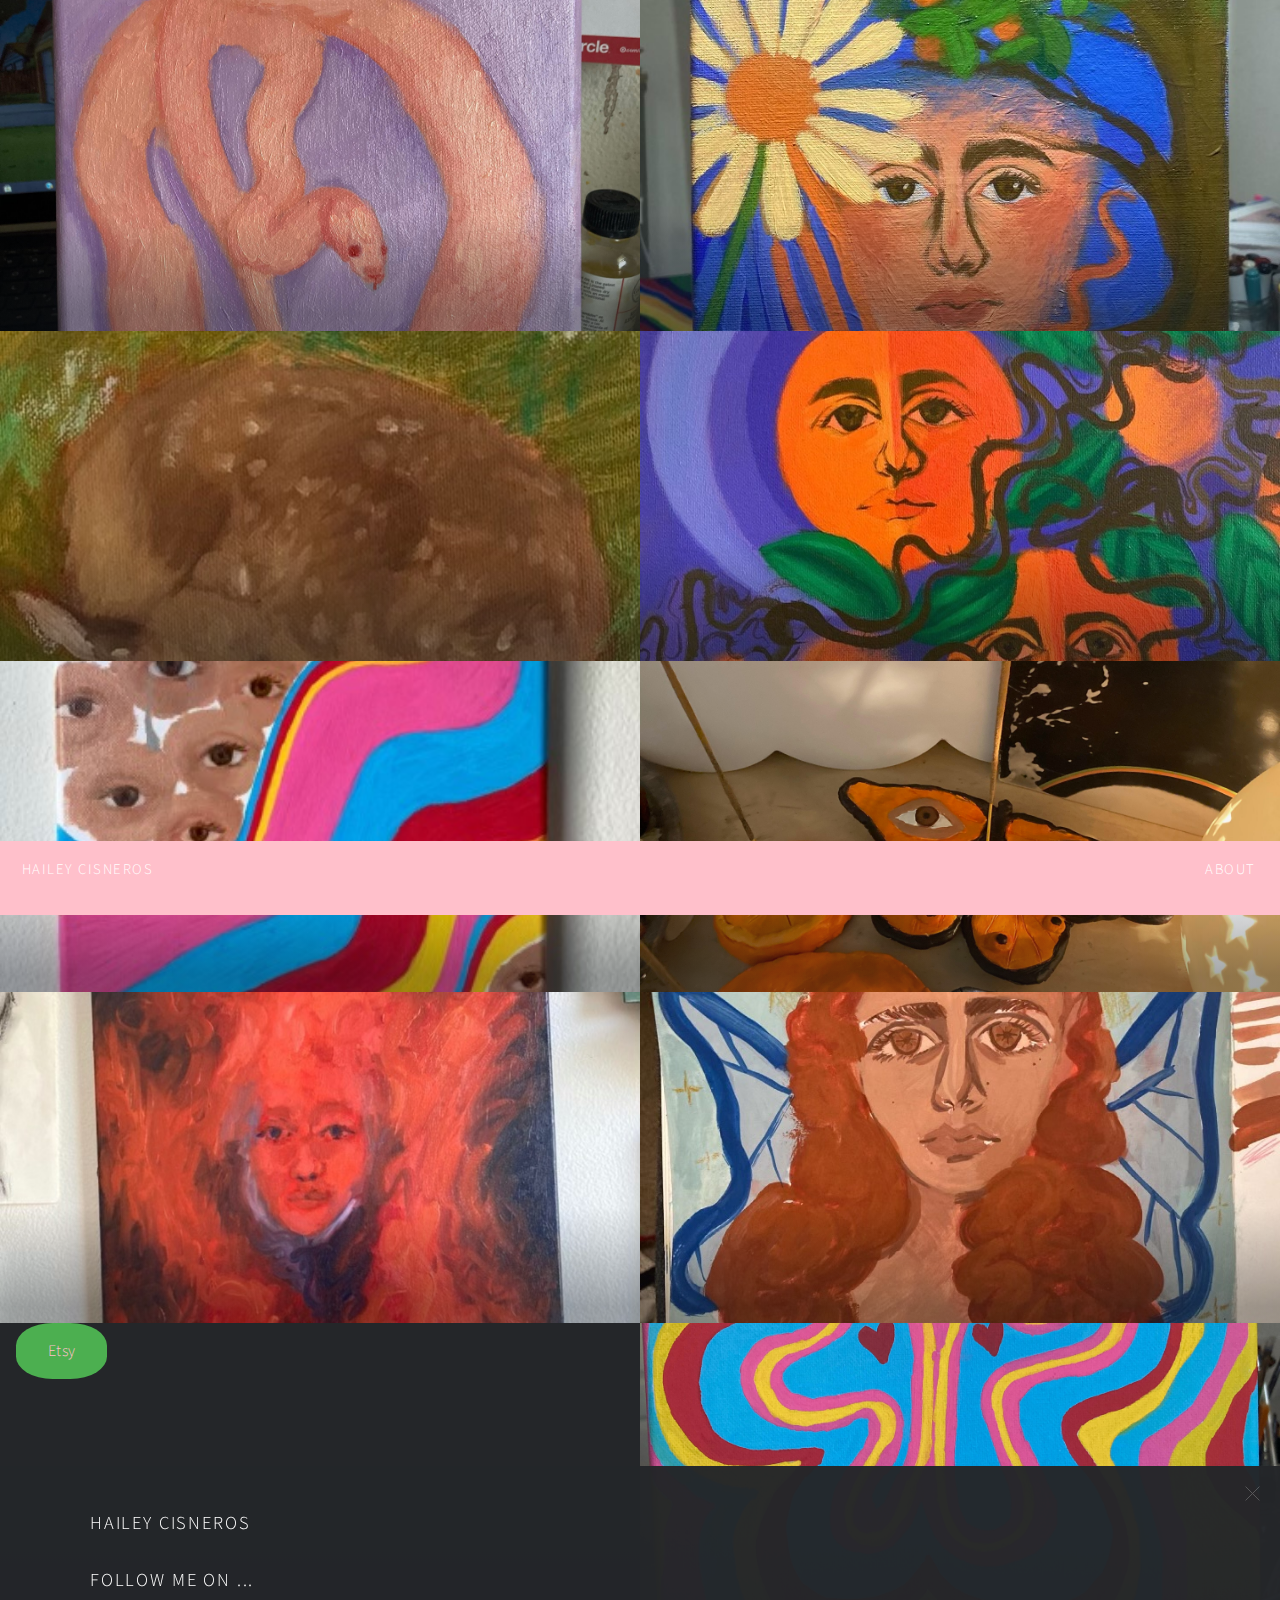
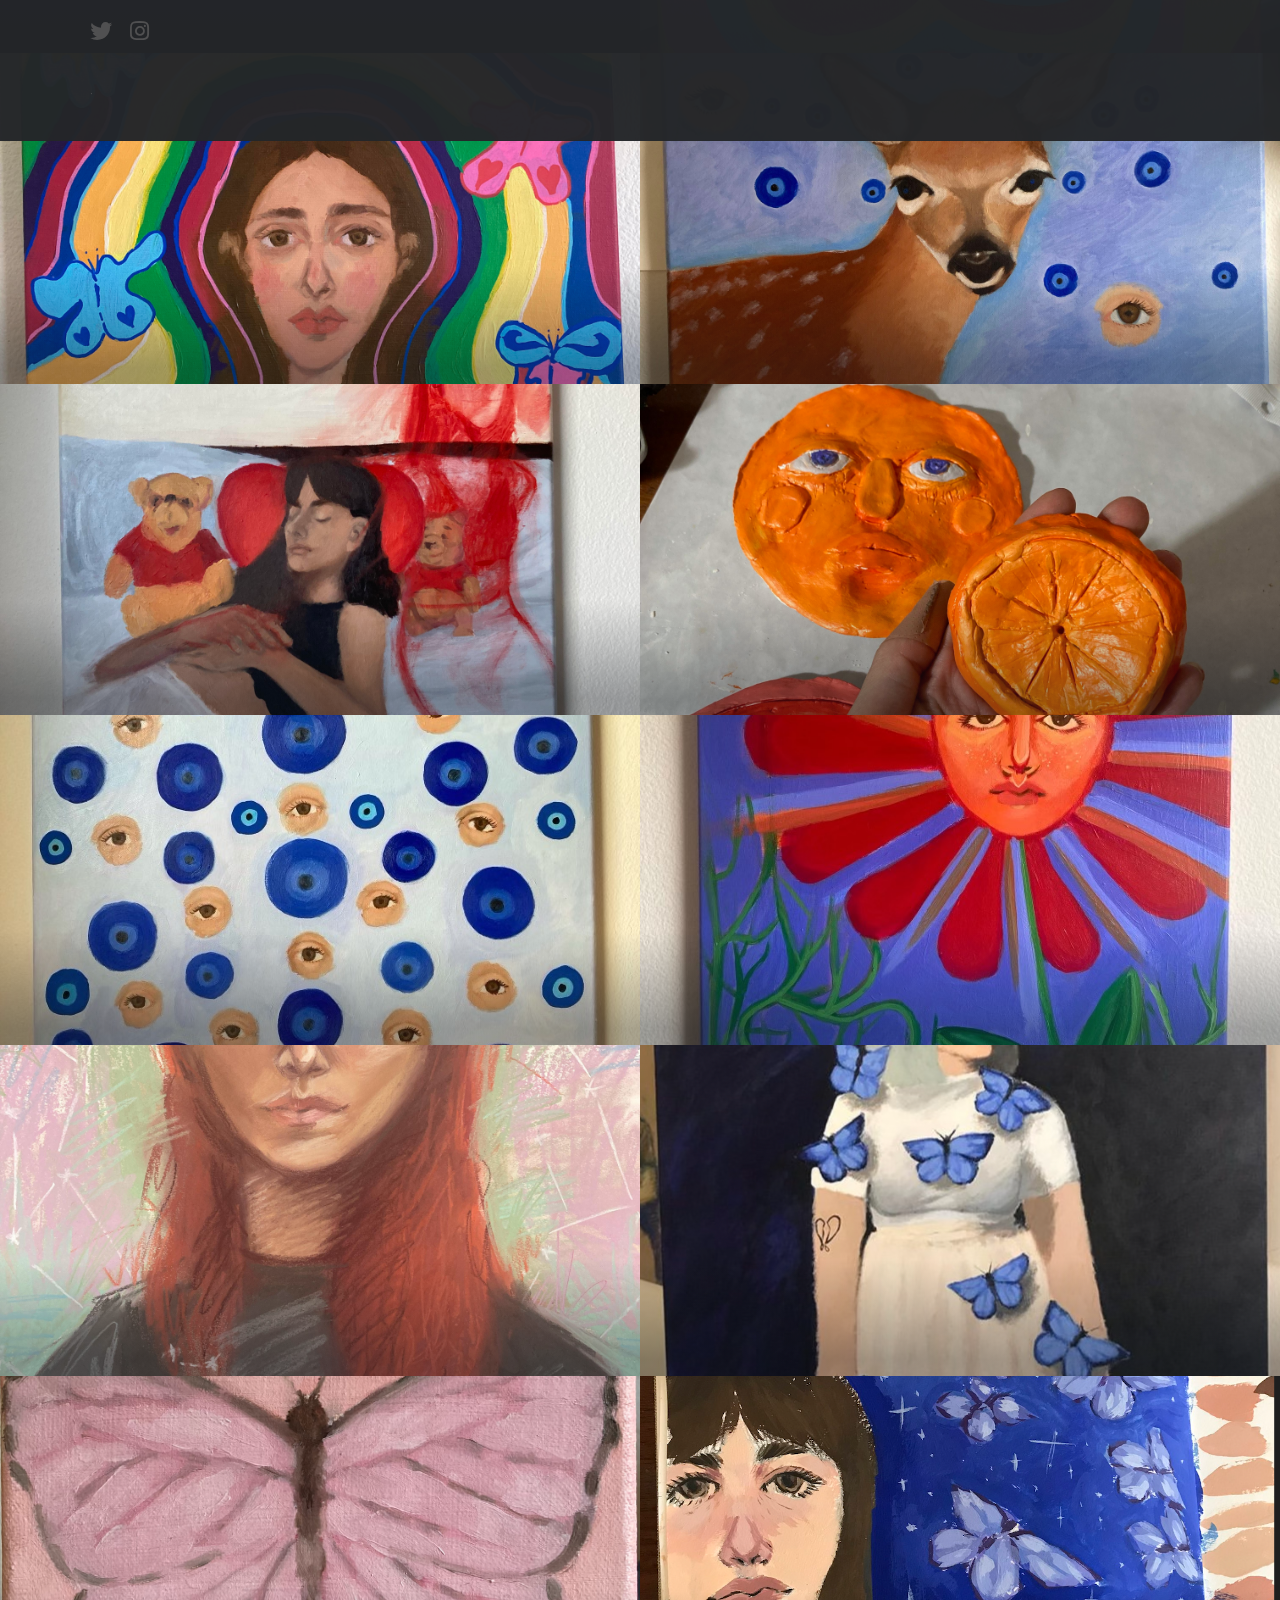
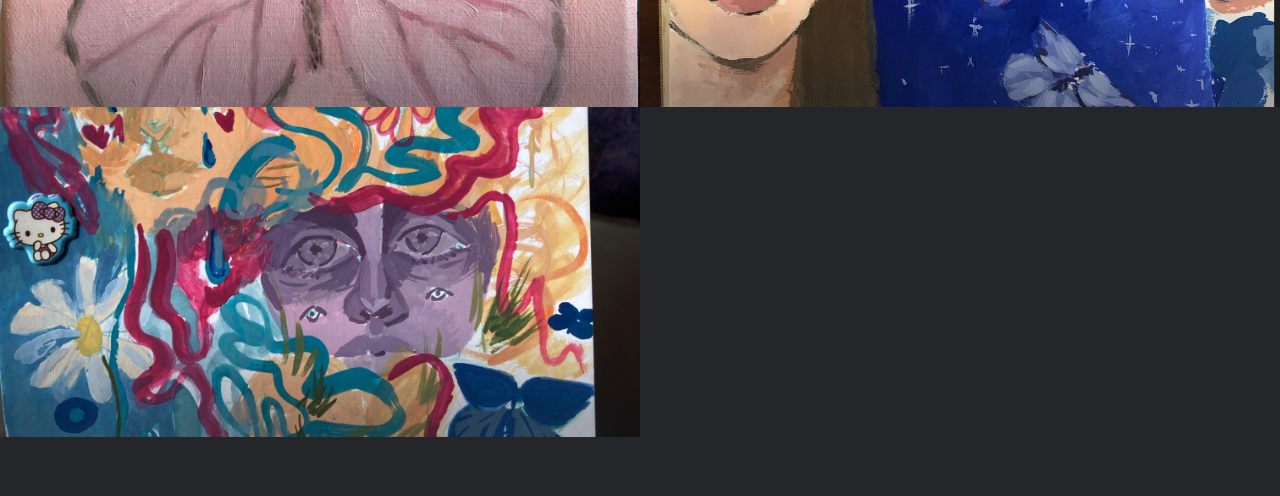
==== index.html @ cc35e2ee "first commit" ====
<!DOCTYPE HTML>

<html>
	<head>
		<title>Hailey Cisneros</title>
		<meta charset="utf-8" />
		<meta name="viewport" content="width=device-width, initial-scale=1, user-scalable=no" />
		<link rel="stylesheet" href="assets/css/main.css" />
		<noscript><link rel="stylesheet" href="assets/css/noscript.css" /></noscript>
	</head>
	<body class="is-preload">

		<!-- Wrapper -->
			<div id="wrapper">

				<!-- Header -->
				<div></div>
					<header id="header">
						<h1><a href="index.html"><strong>Hailey Cisneros</strong> </a></h1>
						<nav>
							<ul>
								<li><a href="#footer" >About</a></li>
							</ul>
						</nav>
					</header>

				<!-- Main -->
					<div id="main">
						<article class="thumb">
							<a href="images/fulls/01.jpg" class="image"><img src="images/thumbs/01.jpg" alt="" /></a>
							<a href="https://www.etsy.com/shop/haileyacisnerosart"  target="_blank" class="butter" >Etsy</a>
							<h2></h2>
							<p></p>
						</article>
						<article class="thumb">
							<a href="images/fulls/02.jpg" class="image"><img src="images/thumbs/02.jpg" alt="" /></a>
							<a href="https://www.etsy.com/shop/haileyacisnerosart"  target="_blank" class="butter" >Etsy</a>
							<h2></h2>
							<p></p>
						</article>
						<article class="thumb" id="logo">
							<a href="images/fulls/03.jpg" class="image"><img src="images/thumbs/03.jpg" alt="" /></a>
							<a href="https://www.etsy.com/shop/haileyacisnerosart"  target="_blank" class="butter" >Etsy</a>
							<h2></h2>
							<p></p>
						</article>
						<article class="thumb">
							<a href="images/fulls/04.jpg" class="image"><img src="images/thumbs/04.jpg" alt="" /></a>
							<a href="https://www.etsy.com/shop/haileyacisnerosart"  target="_blank" class="butter" >Etsy</a>
							<h2></h2>
							<p></p>
						</article>
						<article class="thumb">
							<a href="images/fulls/05.jpg" class="image"><img src="images/thumbs/05.jpg" alt="" /></a>
							<a href="https://www.etsy.com/shop/haileyacisnerosart"  target="_blank" class="butter" >Etsy</a>
							<h2></h2>
							<p></p>
						</article>
						<article class="thumb">
							<a href="images/fulls/06.jpg" class="image"><img src="images/thumbs/06.jpg" alt="" /></a>
							<a href="https://www.etsy.com/shop/haileyacisnerosart"  target="_blank" class="butter" >Etsy</a>
							<h2></h2>
							<p></p>
						</article>
						<article class="thumb">
							<a href="images/fulls/07.jpg" class="image"><img src="images/thumbs/07.jpg" alt="" /></a>
							<a href="https://www.etsy.com/shop/haileyacisnerosart"  target="_blank" class="butter" >Etsy</a>
							<h2></h2>
							<p></p>
						</article>
						<article class="thumb">
							<a href="images/fulls/08.jpg" class="image"><img src="images/thumbs/08.jpg" alt="" /></a>
							<a href="https://www.etsy.com/shop/haileyacisnerosart"  target="_blank" class="butter" >Etsy</a>
							
						</article>
						<article class="thumb">
							<a href="images/fulls/09.jpg" class="image"><img src="images/thumbs/09.jpg" alt="" /></a>
							<a href="https://www.etsy.com/shop/haileyacisnerosart"  target="_blank" class="butter" >Etsy</a>
							<h2></h2>
							<p></p>
						</article>
						<article class="thumb">
							<a href="images/fulls/10.jpg" class="image"><img src="images/thumbs/10.jpg" alt="" /></a>
							<a href="https://www.etsy.com/shop/haileyacisnerosart"  target="_blank" class="butter" >Etsy</a>
							<h2></h2><p>
									</p>
						</article>
						<article class="thumb">
							<a href="images/fulls/11.jpg" class="image"><img src="images/thumbs/11.jpg" alt="" /></a>
							<a href="https://www.etsy.com/shop/haileyacisnerosart"  target="_blank" class="butter" >Etsy</a>
							<h2></h2>
							<p></p>
						</article>
						<article class="thumb">
							<a href="images/fulls/12.jpg" class="image"><img src="images/thumbs/12.jpg" alt="" /></a>
							<a href="https://www.etsy.com/shop/haileyacisnerosart"  target="_blank" class="butter" >Etsy</a>
							<h2></h2>
							<p></p>
						</article>
						<article class="thumb">
							<a href="images/fulls/13.jpg" class="image"><img src="images/thumbs/13.jpg" alt="" /></a>
							<a href="https://www.etsy.com/shop/haileyacisnerosart"  target="_blank" class="butter" >Etsy</a>
							<h2></h2>
							<p></p>
						</article>
						<article class="thumb">
							<a href="images/fulls/14.jpg" class="image"><img src="images/thumbs/14.jpg" alt="" /></a>
							<a href="https://www.etsy.com/shop/haileyacisnerosart"  target="_blank" class="butter" >Etsy</a>
							<h2></h2>
							<p></p>
						</article>
						<article class="thumb">
							<a href="images/fulls/15.jpg" class="image"><img src="images/thumbs/15.jpg" alt="" /></a>
							<a href="https://www.etsy.com/shop/haileyacisnerosart"  target="_blank" class="butter" >Etsy</a>
							<h2></h2>
							<p></p>
						</article>
						<article class="thumb">
							<a href="images/fulls/16.jpg" class="image"><img src="images/thumbs/16.jpg" alt="" /></a>
							<a href="https://www.etsy.com/shop/haileyacisnerosart"  target="_blank" class="butter" >Etsy</a>
							<h2></h2>
							<p></p>
						</article>
						<article class="thumb">
							<a href="images/fulls/17.jpg" class="image"><img src="images/thumbs/17.jpg" alt="" /></a>
							<a href="https://www.etsy.com/shop/haileyacisnerosart"  target="_blank" class="butter" >Etsy</a>
							<h2></h2>
							<p></p>
						</article>
						<article class="thumb">
							<a href="images/fulls/18.jpg" class="image"><img src="images/thumbs/18.jpg" alt="" /></a>
							<a href="https://www.etsy.com/shop/haileyacisnerosart"  target="_blank" class="butter" >Etsy</a>
							<h2></h2>
							<p></p>
						</article>
						<article class="thumb">
							<a href="images/fulls/19.jpg" class="image"><img src="images/thumbs/19.jpg" alt="" /></a>
							<a href="https://www.etsy.com/shop/haileyacisnerosart"  target="_blank" class="butter" >Etsy</a>
							<h2></h2>
							<p></p>
						</article>
						<article class="thumb">
							<a href="images/fulls/20.jpg" class="image"><img src="images/thumbs/20.jpg" alt="" /></a>
							<a href="https://www.etsy.com/shop/haileyacisnerosart"  target="_blank" class="butter" >Etsy</a>
							<h2></h2>
							<p></p>
						</article>
						<article class="thumb">
							<a href="images/fulls/21.jpg" class="image"><img src="images/thumbs/21.jpg" alt="" /></a>
							<a href="https://www.etsy.com/shop/haileyacisnerosart"  target="_blank" class="butter" >Etsy</a>
							<h2></h2>
							<p></p>
						</article>
					</div>

				<!-- Footer -->
					<footer id="footer" class="panel">
						<div class="inner split">
							<div>
								<section>
									<h2>Hailey Cisneros</h2>
									<p>
													</p>
								</section>
								<section>
									<h2>Follow me on ...</h2>
									<ul class="icons">
										<li><a href="https://twitter.com/shop/hayileycisnerosartAzulbuttery" target="_blank" class="icon brands fa-twitter"><span class="label">Twitter</span></a></li>

										<li><a href="https://www.instagram.com/shop/hayileycisnerosarthaileyacisnerosart/" target="_blank" class="icon brands fa-instagram"><span class="label">Instagram</span></a></li>



									</ul>
								</section>
								<p class="copyright">
</a>.
								</p>
							</div>
							<div>
								<section>
									
									
								</section>
							</div>
						</div>
					</footer>

			</div>

		<!-- Scripts -->
			<script src="assets/js/jquery.min.js"></script>
			<script src="assets/js/jquery.poptrox.min.js"></script>
			<script src="assets/js/browser.min.js"></script>
			<script src="assets/js/breakpoints.min.js"></script>
			<script src="assets/js/util.js"></script>
			<script src="assets/js/main.js"></script>
			<script src="https://cdnjs.cloudflare.com/shop/hayileycisnerosartajax/libs/gsap/3.8.0/gsap.min.js"></script>

	</body>
</html>
---- assets/css/main.css ----
@import url(fontawesome-all.min.css);
@import url("https://fonts.googleapis.com/css?family=Source+Sans+Pro:300,300italic,400,400italic");

/*
	Multiverse by HTML5 UP
	html5up.net | @ajlkn
	Free for personal and commercial use under the CCA 3.0 license (html5up.net/license)
*/

@-moz-keyframes spinner {
  0% {
    -moz-transform: rotate(0deg);
    -webkit-transform: rotate(0deg);
    -ms-transform: rotate(0deg);
    transform: rotate(0deg);
  }

  100% {
    -moz-transform: rotate(359deg);
    -webkit-transform: rotate(359deg);
    -ms-transform: rotate(359deg);
    transform: rotate(359deg);
  }
}

@-webkit-keyframes spinner {
  0% {
    -moz-transform: rotate(0deg);
    -webkit-transform: rotate(0deg);
    -ms-transform: rotate(0deg);
    transform: rotate(0deg);
  }

  100% {
    -moz-transform: rotate(359deg);
    -webkit-transform: rotate(359deg);
    -ms-transform: rotate(359deg);
    transform: rotate(359deg);
  }
}

@-ms-keyframes spinner {
  0% {
    -moz-transform: rotate(0deg);
    -webkit-transform: rotate(0deg);
    -ms-transform: rotate(0deg);
    transform: rotate(0deg);
  }

  100% {
    -moz-transform: rotate(359deg);
    -webkit-transform: rotate(359deg);
    -ms-transform: rotate(359deg);
    transform: rotate(359deg);
  }
}

@keyframes spinner {
  0% {
    -moz-transform: rotate(0deg);
    -webkit-transform: rotate(0deg);
    -ms-transform: rotate(0deg);
    transform: rotate(0deg);
  }

  100% {
    -moz-transform: rotate(359deg);
    -webkit-transform: rotate(359deg);
    -ms-transform: rotate(359deg);
    transform: rotate(359deg);
  }
}

html,
body,
div,
span,
applet,
object,
iframe,
h1,
h2,
h3,
h4,
h5,
h6,
p,
blockquote,
pre,
a,
abbr,
acronym,
address,
big,
cite,
code,
del,
dfn,
em,
img,
ins,
kbd,
q,
s,
samp,
small,
strike,
strong,
sub,
sup,
tt,
var,
b,
u,
i,
center,
dl,
dt,
dd,
ol,
ul,
li,
fieldset,
form,
label,
legend,
table,
caption,
tbody,
tfoot,
thead,
tr,
th,
td,
article,
aside,
canvas,
details,
embed,
figure,
figcaption,
footer,
header,
hgroup,
menu,
nav,
output,
ruby,
section,
summary,
time,
mark,
audio,
video {
  margin: 0;
  padding: 0;
  border: 0;
  font-size: 100%;
  font: inherit;
  vertical-align: baseline;
}

article,
aside,
details,
figcaption,
figure,
footer,
header,
hgroup,
menu,
nav,
section {
  display: block;
}

body {
  line-height: 1;
}

ol,
ul {
  list-style: none;
}

blockquote,
q {
  quotes: none;
}

blockquote:before,
blockquote:after,
q:before,
q:after {
  content: "";
  content: none;
}

table {
  border-collapse: collapse;
  border-spacing: 0;
}

body {
  -webkit-text-size-adjust: none;
}

mark {
  background-color: transparent;
  color: inherit;
}

input::-moz-focus-inner {
  border: 0;
  padding: 0;
}

input,
select,
textarea {
  -moz-appearance: none;
  -webkit-appearance: none;
  -ms-appearance: none;
  appearance: none;
}

/* Basic */

@-ms-viewport {
  width: device-width;
}

body {
  -ms-overflow-style: scrollbar;
}

@media screen and (max-width: 480px) {
  html,
  body {
    min-width: 320px;
  }
}

html {
  box-sizing: border-box;
}

*,
*:before,
*:after {
  box-sizing: inherit;
}

body {
  background: #242629;
}

body.is-preload *,
body.is-preload *:before,
body.is-preload *:after {
  -moz-animation: none !important;
  -webkit-animation: none !important;
  -ms-animation: none !important;
  animation: none !important;
  -moz-transition: none !important;
  -webkit-transition: none !important;
  -ms-transition: none !important;
  transition: none !important;
}

body.is-resizing *,
body.is-resizing *:before,
body.is-resizing *:after {
  -moz-animation: none !important;
  -webkit-animation: none !important;
  -ms-animation: none !important;
  animation: none !important;
  -moz-transition: none !important;
  -webkit-transition: none !important;
  -ms-transition: none !important;
  transition: none !important;
}

/* Type */

body,
input,
select,
textarea {
  color: #a0a0a1;
  font-family: "Source Sans Pro", Helvetica, sans-serif;
  font-size: 15pt;
  font-weight: 300;
  letter-spacing: 0.025em;
  line-height: 1.65;
}

@media screen and (max-width: 1680px) {
  body,
  input,
  select,
  textarea {
    font-size: 11pt;
  }
}

a {
  -moz-transition: color 0.2s ease-in-out, border-bottom-color 0.2s ease-in-out;
  -webkit-transition: color 0.2s ease-in-out,
    border-bottom-color 0.2s ease-in-out;
  -ms-transition: color 0.2s ease-in-out, border-bottom-color 0.2s ease-in-out;
  transition: color 0.2s ease-in-out, border-bottom-color 0.2s ease-in-out;
  border-bottom: dotted 1px;
  color: #34a58e;
  text-decoration: none;
}

a:hover {
  border-bottom-color: transparent;
  color: #34a58e !important;
}

strong,
b {
  color: #ffffff;
  font-weight: 300;
}

em,
i {
  font-style: italic;
}

p {
  margin: 0 0 2em 0;
}

h1,
h2,
h3,
h4,
h5,
h6 {
  color: #ffffff;
  font-weight: 300;
  letter-spacing: 0.1em;
  line-height: 1.5;
  margin: 0 0 1em 0;
  text-transform: uppercase;
}

h1 a,
h2 a,
h3 a,
h4 a,
h5 a,
h6 a {
  color: inherit;
  text-decoration: none;
}

h1 {
  font-size: 2em;
}

h2 {
  font-size: 1.25em;
}

h3 {
  font-size: 1.1em;
}

h4 {
  font-size: 1em;
}

h5 {
  font-size: 0.9em;
}

h6 {
  font-size: 0.7em;
}

@media screen and (max-width: 736px) {
  h2 {
    font-size: 1em;
  }

  h3 {
    font-size: 0.9em;
  }

  h4 {
    font-size: 0.8em;
  }

  h5 {
    font-size: 0.7em;
  }

  h6 {
    font-size: 0.7em;
  }
}

sub {
  font-size: 0.8em;
  position: relative;
  top: 0.5em;
}

sup {
  font-size: 0.8em;
  position: relative;
  top: -0.5em;
}

blockquote {
  border-left: 4px #36383c;
  font-style: italic;
  margin: 0 0 2em 0;
  padding: 0.5em 0 0.5em 2em;
}

code {
  background: #34363b;
  border: solid 1px #36383c;
  font-family: "Courier New", monospace;
  font-size: 0.9em;
  margin: 0 0.25em;
  padding: 0.25em 0.65em;
}

pre {
  -webkit-overflow-scrolling: touch;
  font-family: "Courier New", monospace;
  font-size: 0.9em;
  margin: 0 0 2em 0;
}

pre code {
  display: block;
  line-height: 1.75;
  padding: 1em 1.5em;
  overflow-x: auto;
}

hr {
  border: 0;
  border-bottom: solid 1px #36383c;
  margin: 2em 0;
}

hr.major {
  margin: 3em 0;
}

.align-left {
  text-align: left;
}

.align-center {
  text-align: center;
}

.align-right {
  text-align: right;
}

/* Button */

input[type="submit"],
input[type="reset"],
input[type="button"],
button,
.button {
  -moz-appearance: none;
  -webkit-appearance: none;
  -ms-appearance: none;
  appearance: none;
  -moz-transition: background-color 0.2s ease-in-out,
    box-shadow 0.2s ease-in-out, color 0.2s ease-in-out;
  -webkit-transition: background-color 0.2s ease-in-out,
    box-shadow 0.2s ease-in-out, color 0.2s ease-in-out;
  -ms-transition: background-color 0.2s ease-in-out, box-shadow 0.2s ease-in-out,
    color 0.2s ease-in-out;
  transition: background-color 0.2s ease-in-out, box-shadow 0.2s ease-in-out,
    color 0.2s ease-in-out;
  background-color: transparent;
  border: 0;
  border-radius: 0;
  box-shadow: inset 0 0 0 2px #36383c;
  color: #ffffff !important;
  cursor: pointer;
  display: inline-block;
  font-size: 0.9em;
  font-weight: 300;
  height: 3.05556em;
  letter-spacing: 0.1em;
  line-height: 3.05556em;
  padding: 0 2.5em;
  text-align: center;
  text-decoration: none;
  text-transform: uppercase;
  white-space: nowrap;
}

input[type="submit"]:hover,
input[type="reset"]:hover,
input[type="button"]:hover,
button:hover,
.button:hover {
  box-shadow: inset 0 0 0 2px #34a58e;
  color: #34a58e !important;
}

input[type="submit"]:hover:active,
input[type="reset"]:hover:active,
input[type="button"]:hover:active,
button:hover:active,
.button:hover:active {
  background-color: rgba(52, 165, 142, 0.15);
  color: #34a58e !important;
}

input[type="submit"].icon,
input[type="reset"].icon,
input[type="button"].icon,
button.icon,
.button.icon {
  padding-left: 1.35em;
}

input[type="submit"].icon:before,
input[type="reset"].icon:before,
input[type="button"].icon:before,
button.icon:before,
.button.icon:before {
  margin-right: 0.5em;
}

input[type="submit"].fit,
input[type="reset"].fit,
input[type="button"].fit,
button.fit,
.button.fit {
  width: 100%;
}

input[type="submit"].small,
input[type="reset"].small,
input[type="button"].small,
button.small,
.button.small {
  font-size: 0.8em;
}

input[type="submit"].large,
input[type="reset"].large,
input[type="button"].large,
button.large,
.button.large {
  font-size: 1.35em;
}

input[type="submit"].primary,
input[type="reset"].primary,
input[type="button"].primary,
button.primary,
.button.primary {
  background-color: #34a58e;
  box-shadow: none;
}

input[type="submit"].primary:hover,
input[type="reset"].primary:hover,
input[type="button"].primary:hover,
button.primary:hover,
.button.primary:hover {
  background-color: #47c5ab;
  color: #ffffff !important;
}

input[type="submit"].primary:hover:active,
input[type="reset"].primary:hover:active,
input[type="button"].primary:hover:active,
button.primary:hover:active,
.button.primary:hover:active {
  background-color: #287e6d;
}

input[type="submit"].disabled,
input[type="submit"]:disabled,
input[type="reset"].disabled,
input[type="reset"]:disabled,
input[type="button"].disabled,
input[type="button"]:disabled,
button.disabled,
button:disabled,
.button.disabled,
.button:disabled {
  pointer-events: none;
  opacity: 0.35;
}

/* Form */

form {
  margin: 0 0 2em 0;
}

form > :last-child {
  margin-bottom: 0;
}

form > .fields {
  display: -moz-flex;
  display: -webkit-flex;
  display: -ms-flex;
  display: flex;
  -moz-flex-wrap: wrap;
  -webkit-flex-wrap: wrap;
  -ms-flex-wrap: wrap;
  flex-wrap: wrap;
  width: calc(100% + 3em);
  margin: -1.5em 0 2em -1.5em;
}

form > .fields > .field {
  -moz-flex-grow: 0;
  -webkit-flex-grow: 0;
  -ms-flex-grow: 0;
  flex-grow: 0;
  -moz-flex-shrink: 0;
  -webkit-flex-shrink: 0;
  -ms-flex-shrink: 0;
  flex-shrink: 0;
  padding: 1.5em 0 0 1.5em;
  width: calc(100% - 1.5em);
}

form > .fields > .field.half {
  width: calc(50% - 0.75em);
}

form > .fields > .field.third {
  width: calc(100% / 3 - 0.5em);
}

form > .fields > .field.quarter {
  width: calc(25% - 0.375em);
}

@media screen and (max-width: 736px) {
  form > .fields {
    width: calc(100% + 3em);
    margin: -1.5em 0 2em -1.5em;
  }

  form > .fields > .field {
    padding: 1.5em 0 0 1.5em;
    width: calc(100% - 1.5em);
  }

  form > .fields > .field.half {
    width: calc(100% - 1.5em);
  }

  form > .fields > .field.third {
    width: calc(100% - 1.5em);
  }

  form > .fields > .field.quarter {
    width: calc(100% - 1.5em);
  }
}

label {
  color: #ffffff;
  display: block;
  font-size: 0.9em;
  font-weight: 300;
  margin: 0 0 1em 0;
}

input[type="text"],
input[type="password"],
input[type="email"],
input[type="tel"],
input[type="search"],
input[type="url"],
select,
textarea {
  -moz-appearance: none;
  -webkit-appearance: none;
  -ms-appearance: none;
  appearance: none;
  background: #34363b;
  border: 0;
  border-radius: 0;
  color: #a0a0a1;
  display: block;
  outline: 0;
  padding: 0 1em;
  text-decoration: none;
  width: 100%;
}

input[type="text"]:invalid,
input[type="password"]:invalid,
input[type="email"]:invalid,
input[type="tel"]:invalid,
input[type="search"]:invalid,
input[type="url"]:invalid,
select:invalid,
textarea:invalid {
  box-shadow: none;
}

input[type="text"]:focus,
input[type="password"]:focus,
input[type="email"]:focus,
input[type="tel"]:focus,
input[type="search"]:focus,
input[type="url"]:focus,
select:focus,
textarea:focus {
  box-shadow: inset 0 0 0 2px #34a58e;
}

select {
  background-image: url("data:image/svg+xml;charset=utf8,%3Csvg xmlns='http://www.w3.org/2000/svg' width='40' height='40' preserveAspectRatio='none' viewBox='0 0 40 40'%3E%3Cpath d='M9.4,12.3l10.4,10.4l10.4-10.4c0.2-0.2,0.5-0.4,0.9-0.4c0.3,0,0.6,0.1,0.9,0.4l3.3,3.3c0.2,0.2,0.4,0.5,0.4,0.9 c0,0.4-0.1,0.6-0.4,0.9L20.7,31.9c-0.2,0.2-0.5,0.4-0.9,0.4c-0.3,0-0.6-0.1-0.9-0.4L4.3,17.3c-0.2-0.2-0.4-0.5-0.4-0.9 c0-0.4,0.1-0.6,0.4-0.9l3.3-3.3c0.2-0.2,0.5-0.4,0.9-0.4S9.1,12.1,9.4,12.3z' fill='%2336383c' /%3E%3C/svg%3E");
  background-size: 1.25rem;
  background-repeat: no-repeat;
  background-position: calc(100% - 1rem) center;
  height: 2.75em;
  padding-right: 2.75em;
  text-overflow: ellipsis;
}

select option {
  color: #ffffff;
  background: #242629;
}

select:focus::-ms-value {
  background-color: transparent;
}

select::-ms-expand {
  display: none;
}

input[type="text"],
input[type="password"],
input[type="email"],
input[type="tel"],
input[type="search"],
input[type="url"],
select {
  height: 2.75em;
}

textarea {
  padding: 0.75em 1em;
}

input[type="checkbox"],
input[type="radio"] {
  -moz-appearance: none;
  -webkit-appearance: none;
  -ms-appearance: none;
  appearance: none;
  display: block;
  float: left;
  margin-right: -2em;
  opacity: 0;
  width: 1em;
  z-index: -1;
}

input[type="checkbox"] + label,
input[type="radio"] + label {
  text-decoration: none;
  color: #a0a0a1;
  cursor: pointer;
  display: inline-block;
  font-size: 1em;
  font-weight: 300;
  padding-left: 2.4em;
  padding-right: 0.75em;
  position: relative;
}

input[type="checkbox"] + label:before,
input[type="radio"] + label:before {
  -moz-osx-font-smoothing: grayscale;
  -webkit-font-smoothing: antialiased;
  display: inline-block;
  font-style: normal;
  font-variant: normal;
  text-rendering: auto;
  line-height: 1;
  text-transform: none !important;
  font-family: "Font Awesome 5 Free";
  font-weight: 900;
}

input[type="checkbox"] + label:before,
input[type="radio"] + label:before {
  background: #34363b;
  content: "";
  display: inline-block;
  font-size: 0.8em;
  height: 2.0625em;
  left: 0;
  line-height: 2.0625em;
  position: absolute;
  text-align: center;
  top: 0;
  width: 2.0625em;
}

input[type="checkbox"]:checked + label:before,
input[type="radio"]:checked + label:before {
  background: #34a58e;
  border-color: #34a58e;
  color: #ffffff;
  content: "\f00c";
}

input[type="checkbox"]:focus + label:before,
input[type="radio"]:focus + label:before {
  box-shadow: 0 0 0 2px #34a58e;
}

input[type="radio"] + label:before {
  border-radius: 100%;
}

::-webkit-input-placeholder {
  color: #707071 !important;
  opacity: 1;
}

:-moz-placeholder {
  color: #707071 !important;
  opacity: 1;
}

::-moz-placeholder {
  color: #707071 !important;
  opacity: 1;
}

:-ms-input-placeholder {
  color: #707071 !important;
  opacity: 1;
}

/* Icon */

.icon {
  text-decoration: none;
  border-bottom: none;
  position: relative;
}

.icon:before {
  -moz-osx-font-smoothing: grayscale;
  -webkit-font-smoothing: antialiased;
  display: inline-block;
  font-style: normal;
  font-variant: normal;
  text-rendering: auto;
  line-height: 1;
  text-transform: none !important;
  font-family: "Font Awesome 5 Free";
  font-weight: 400;
}

.icon > .label {
  display: none;
}

.icon:before {
  line-height: inherit;
}

.icon.solid:before {
  font-weight: 900;
}

.icon.brands:before {
  font-family: "Font Awesome 5 Brands";
}

/* List */

ol {
  list-style: decimal;
  margin: 0 0 2em 0;
  padding-left: 1.25em;
}

ol li {
  padding-left: 0.25em;
}

ul {
  list-style: disc;
  margin: 0 0 2em 0;
  padding-left: 1em;
}

ul li {
  padding-left: 0.5em;
}

ul.alt {
  list-style: none;
  padding-left: 0;
}

ul.alt li {
  border-top: solid 1px #36383c;
  padding: 0.5em 0;
}

ul.alt li:first-child {
  border-top: 0;
  padding-top: 0;
}

dl {
  margin: 0 0 2em 0;
}

dl dt {
  display: block;
  font-weight: 300;
  margin: 0 0 1em 0;
}

dl dd {
  margin-left: 2em;
}

/* Actions */

ul.actions {
  display: -moz-flex;
  display: -webkit-flex;
  display: -ms-flex;
  display: flex;
  cursor: default;
  list-style: none;
  margin-left: -1em;
  padding-left: 0;
}

ul.actions li {
  padding: 0 0 0 1em;
  vertical-align: middle;
}

ul.actions.special {
  -moz-justify-content: center;
  -webkit-justify-content: center;
  -ms-justify-content: center;
  justify-content: center;
  width: 100%;
  margin-left: 0;
}

ul.actions.special li:first-child {
  padding-left: 0;
}
a.butter {

    background-color: #4CAF50; /* Green */
  border: none;
  color: pink;
  padding: 15px 32px;
  text-align: center;
  text-decoration: none;
  display: inline-block;
  font-size: 16px;
  border-radius: 40%;
  margin-left: 1rem;
  margin-bottom: -2em;
   
   
}

ul.actions.stacked {
  -moz-flex-direction: column;
  -webkit-flex-direction: column;
  -ms-flex-direction: column;
  flex-direction: column;
  margin-left: 0;
}

ul.actions.stacked li {
  padding: 1.3em 0 0 0;
}

ul.actions.stacked li:first-child {
  padding-top: 0;
}

ul.actions.fit {
  width: calc(100% + 1em);
}

ul.actions.fit li {
  -moz-flex-grow: 1;
  -webkit-flex-grow: 1;
  -ms-flex-grow: 1;
  flex-grow: 1;
  -moz-flex-shrink: 1;
  -webkit-flex-shrink: 1;
  -ms-flex-shrink: 1;
  flex-shrink: 1;
  width: 100%;
}

ul.actions.fit li > * {
  width: 100%;
}

ul.actions.fit.stacked {
  width: 100%;
}

@media screen and (max-width: 480px) {
  ul.actions:not(.fixed) {
    -moz-flex-direction: column;
    -webkit-flex-direction: column;
    -ms-flex-direction: column;
    flex-direction: column;
    margin-left: 0;
    width: 100% !important;
  }

  ul.actions:not(.fixed) li {
    -moz-flex-grow: 1;
    -webkit-flex-grow: 1;
    -ms-flex-grow: 1;
    flex-grow: 1;
    -moz-flex-shrink: 1;
    -webkit-flex-shrink: 1;
    -ms-flex-shrink: 1;
    flex-shrink: 1;
    padding: 1em 0 0 0;
    text-align: center;
    width: 100%;
  }

  ul.actions:not(.fixed) li > * {
    width: 100%;
  }

  ul.actions:not(.fixed) li:first-child {
    padding-top: 0;
  }

  ul.actions:not(.fixed) li input[type="submit"],
  ul.actions:not(.fixed) li input[type="reset"],
  ul.actions:not(.fixed) li input[type="button"],
  ul.actions:not(.fixed) li button,
  ul.actions:not(.fixed) li .button {
    width: 100%;
  }

  ul.actions:not(.fixed) li input[type="submit"].icon:before,
  ul.actions:not(.fixed) li input[type="reset"].icon:before,
  ul.actions:not(.fixed) li input[type="button"].icon:before,
  ul.actions:not(.fixed) li button.icon:before,
  ul.actions:not(.fixed) li .button.icon:before {
    margin-left: -0.5rem;
  }
}

/* Icons */

ul.icons {
  cursor: default;
  list-style: none;
  padding-left: 0;
}

ul.icons li {
  display: inline-block;
  padding: 0 1em 0 0;
}

ul.icons li:last-child {
  padding-right: 0;
}

ul.icons li .icon {
  color: #505051;
}

ul.icons li .icon:before {
  font-size: 1.5em;
}

/* Table */

.table-wrapper {
  -webkit-overflow-scrolling: touch;
  overflow-x: auto;
}

table {
  margin: 0 0 2em 0;
  width: 100%;
}

table tbody tr {
  border: solid 1px #36383c;
  border-left: 0;
  border-right: 0;
}

table tbody tr:nth-child(2n + 1) {
  background-color: #34363b;
}

table td {
  padding: 0.75em 0.75em;
}

table th {
  color: #ffffff;
  font-size: 0.9em;
  font-weight: 300;
  padding: 0 0.75em 0.75em 0.75em;
  text-align: left;
}

table thead {
  border-bottom: solid 2px #36383c;
}

table tfoot {
  border-top: solid 2px #36383c;
}

table.alt {
  border-collapse: separate;
}

table.alt tbody tr td {
  border: solid 1px #36383c;
  border-left-width: 0;
  border-top-width: 0;
}

table.alt tbody tr td:first-child {
  border-left-width: 1px;
}

table.alt tbody tr:first-child td {
  border-top-width: 1px;
}

table.alt thead {
  border-bottom: 0;
}

table.alt tfoot {
  border-top: 0;
}

/* Panel */

.panel {
  padding: 4em 4em 2em 4em;
  -moz-transform: translateY(100vh);
  -webkit-transform: translateY(100vh);
  -ms-transform: translateY(100vh);
  transform: translateY(100vh);
  -moz-transition: -moz-transform 0.5s ease;
  -webkit-transition: -webkit-transform 0.5s ease;
  -ms-transition: -ms-transform 0.5s ease;
  transition: transform 0.5s ease;
  -webkit-overflow-scrolling: touch;
  background: rgba(36, 38, 41, 0.975);
  bottom: 4em;
  left: 0;
  max-height: calc(80vh - 4em);
  overflow-y: auto;
  position: fixed;
  width: 100%;
  z-index: 10001;
}

.panel.active {
  -moz-transform: translateY(1px);
  -webkit-transform: translateY(1px);
  -ms-transform: translateY(1px);
  transform: translateY(1px);
}

.panel > .inner {
  margin: 0 auto;
  max-width: 100%;
  width: 75em;
}

.panel > .inner.split {
  display: -moz-flex;
  display: -webkit-flex;
  display: -ms-flex;
  display: flex;
}

.panel > .inner.split > div {
  margin-left: 4em;
  width: 50%;
}

.panel > .inner.split > :first-child {
  margin-left: 0;
}

.panel > .closer {
  -moz-transition: opacity 0.2s ease-in-out;
  -webkit-transition: opacity 0.2s ease-in-out;
  -ms-transition: opacity 0.2s ease-in-out;
  transition: opacity 0.2s ease-in-out;
  background-image: url("images/close.svg");
  background-position: center;
  background-repeat: no-repeat;
  background-size: 3em;
  cursor: pointer;
  height: 5em;
  opacity: 0.25;
  position: absolute;
  right: 0;
  top: 0;
  width: 5em;
  z-index: 2;
}

.panel > .closer:hover {
  opacity: 1;
}

@media screen and (max-width: 1280px) {
  .panel {
    padding: 3em 3em 1em 3em;
  }

  .panel > .inner.split > div {
    margin-left: 3em;
  }

  .panel > .closer {
    background-size: 2.5em;
    background-position: 75% 25%;
  }
}

@media screen and (max-width: 980px) {
  .panel > .inner.split {
    -moz-flex-direction: column;
    -webkit-flex-direction: column;
    -ms-flex-direction: column;
    flex-direction: column;
  }

  .panel > .inner.split > div {
    margin-left: 0;
    width: 100%;
  }
}

@media screen and (max-width: 736px) {
  .panel {
    -moz-transform: translateY(-100vh);
    -webkit-transform: translateY(-100vh);
    -ms-transform: translateY(-100vh);
    transform: translateY(-100vh);
    padding: 4em 2em 2em 2em;
    bottom: auto;
    top: calc(4em - 1px);
  }

  .panel.active {
    -moz-transform: translateY(0);
    -webkit-transform: translateY(0);
    -ms-transform: translateY(0);
    transform: translateY(0);
  }
}

/* Poptrox Popup */

.poptrox-overlay {
  -webkit-tap-highlight-color: rgba(255, 255, 255, 0);
}

.poptrox-popup {
  background: rgba(31, 34, 36, 0.925);
  box-shadow: 0 1em 3em 0.5em rgba(0, 0, 0, 0.25);
  cursor: default;
}

.poptrox-popup:before {
  -moz-transition: opacity 0.2s ease-in-out;
  -webkit-transition: opacity 0.2s ease-in-out;
  -ms-transition: opacity 0.2s ease-in-out;
  transition: opacity 0.2s ease-in-out;
  background-image: -moz-linear-gradient(
      to left,
      rgba(31, 34, 36, 0.35),
      rgba(31, 34, 36, 0) 10em,
      rgba(31, 34, 36, 0)
    ),
    -moz-linear-gradient(to right, rgba(31, 34, 36, 0.35), rgba(31, 34, 36, 0)
          10em, rgba(31, 34, 36, 0));
  background-image: -webkit-linear-gradient(
      to left,
      rgba(31, 34, 36, 0.35),
      rgba(31, 34, 36, 0) 10em,
      rgba(31, 34, 36, 0)
    ),
    -webkit-linear-gradient(to right, rgba(31, 34, 36, 0.35), rgba(
            31,
            34,
            36,
            0
          )
          10em, rgba(31, 34, 36, 0));
  background-image: -ms-linear-gradient(
      to left,
      rgba(31, 34, 36, 0.35),
      rgba(31, 34, 36, 0) 10em,
      rgba(31, 34, 36, 0)
    ),
    -ms-linear-gradient(to right, rgba(31, 34, 36, 0.35), rgba(31, 34, 36, 0)
          10em, rgba(31, 34, 36, 0));
  background-image: linear-gradient(
      to left,
      rgba(31, 34, 36, 0.35),
      rgba(31, 34, 36, 0) 10em,
      rgba(31, 34, 36, 0)
    ),
    linear-gradient(
      to right,
      rgba(31, 34, 36, 0.35),
      rgba(31, 34, 36, 0) 10em,
      rgba(31, 34, 36, 0)
    );
  content: "";
  display: block;
  height: 100%;
  left: 0;
  position: absolute;
  top: 0;
  width: 100%;
  z-index: 1;
  opacity: 1;
}

.poptrox-popup .closer {
  -moz-transition: opacity 0.2s ease-in-out;
  -webkit-transition: opacity 0.2s ease-in-out;
  -ms-transition: opacity 0.2s ease-in-out;
  transition: opacity 0.2s ease-in-out;
  background-image: url("images/close.svg");
  background-position: center;
  background-repeat: no-repeat;
  background-size: 3em;
  height: 5em;
  opacity: 0;
  position: absolute;
  right: 0;
  top: 0;
  width: 5em;
  z-index: 2;
}

.poptrox-popup .nav-previous,
.poptrox-popup .nav-next {
  -moz-transition: opacity 0.2s ease-in-out;
  -webkit-transition: opacity 0.2s ease-in-out;
  -ms-transition: opacity 0.2s ease-in-out;
  transition: opacity 0.2s ease-in-out;
  background-image: url("images/arrow.svg");
  background-position: center;
  background-repeat: no-repeat;
  background-size: 5em;
  cursor: pointer;
  height: 8em;
  margin-top: -4em;
  opacity: 0;
  position: absolute;
  top: 50%;
  width: 6em;
  z-index: 2;
}

.poptrox-popup .nav-previous {
  -moz-transform: scaleX(-1);
  -webkit-transform: scaleX(-1);
  -ms-transform: scaleX(-1);
  transform: scaleX(-1);
  left: 0;
}

.poptrox-popup .nav-next {
  right: 0;
}

.poptrox-popup .caption {
  padding: 2em 2em 0.1em 2em;
  background-image: -moz-linear-gradient(
    to top,
    rgba(16, 16, 16, 0.45) 25%,
    rgba(16, 16, 16, 0) 100%
  );
  background-image: -webkit-linear-gradient(
    to top,
    rgba(16, 16, 16, 0.45) 25%,
    rgba(16, 16, 16, 0) 100%
  );
  background-image: -ms-linear-gradient(
    to top,
    rgba(16, 16, 16, 0.45) 25%,
    rgba(16, 16, 16, 0) 100%
  );
  background-image: linear-gradient(
    to top,
    rgba(16, 16, 16, 0.45) 25%,
    rgba(16, 16, 16, 0) 100%
  );
  bottom: 0;
  cursor: default;
  left: 0;
  position: absolute;
  text-align: left;
  width: 100%;
  z-index: 2;
}

.poptrox-popup .caption h2,
.poptrox-popup .caption h3,
.poptrox-popup .caption h4,
.poptrox-popup .caption h5,
.poptrox-popup .caption h6 {
  margin: 0 0 0.5em 0;
}

.poptrox-popup .caption p {
  color: #ffffff;
}

.poptrox-popup .loader {
  -moz-animation: spinner 1s infinite linear !important;
  -webkit-animation: spinner 1s infinite linear !important;
  -ms-animation: spinner 1s infinite linear !important;
  animation: spinner 1s infinite linear !important;
  background-image: url("images/spinner.svg");
  background-position: center;
  background-repeat: no-repeat;
  background-size: contain;
  display: block;
  font-size: 2em;
  height: 2em;
  left: 50%;
  line-height: 2em;
  margin: -1em 0 0 -1em;
  opacity: 0.25;
  position: absolute;
  text-align: center;
  top: 50%;
  width: 2em;
}

.poptrox-popup:hover .closer,
.poptrox-popup:hover .nav-previous,
.poptrox-popup:hover .nav-next {
  opacity: 0.5;
}

.poptrox-popup:hover .closer:hover,
.poptrox-popup:hover .nav-previous:hover,
.poptrox-popup:hover .nav-next:hover {
  opacity: 1;
}

.poptrox-popup.loading:before {
  opacity: 0;
}

body.touch .poptrox-popup .closer,
body.touch .poptrox-popup .nav-previous,
body.touch .poptrox-popup .nav-next {
  opacity: 1 !important;
}

@media screen and (max-width: 980px) {
  .poptrox-popup .closer {
    background-size: 3em;
  }

  .poptrox-popup .nav-previous,
  .poptrox-popup .nav-next {
    background-size: 4em;
  }
}

@media screen and (max-width: 736px) {
  .poptrox-popup:before {
    display: none;
  }

  .poptrox-popup .caption {
    display: none !important;
  }

  .poptrox-popup .closer,
  .poptrox-popup .nav-previous,
  .poptrox-popup .nav-next {
    display: none !important;
  }
}

/* Wrapper */

#wrapper {
  -moz-transition: -moz-filter 0.5s ease, -webkit-filter 0.5s ease,
    -ms-filter 0.5s ease, -moz-filter 0.5s ease;
  -webkit-transition: -moz-filter 0.5s ease, -webkit-filter 0.5s ease,
    -ms-filter 0.5s ease, -webkit-filter 0.5s ease;
  -ms-transition: -moz-filter 0.5s ease, -webkit-filter 0.5s ease,
    -ms-filter 0.5s ease, -ms-filter 0.5s ease;
  transition: -moz-filter 0.5s ease, -webkit-filter 0.5s ease,
    -ms-filter 0.5s ease, filter 0.5s ease;
  position: relative;
}

#wrapper:after {
  pointer-events: none;
  -moz-transition: opacity 0.5s ease, visibility 0.5s;
  -webkit-transition: opacity 0.5s ease, visibility 0.5s;
  -ms-transition: opacity 0.5s ease, visibility 0.5s;
  transition: opacity 0.5s ease, visibility 0.5s;
  background: rgba(36, 38, 41, 0.5);
  content: "";
  display: block;
  height: 100%;
  left: 0;
  opacity: 0;
  position: absolute;
  top: 0;
  visibility: hidden;
  width: 100%;
  z-index: 1;
}

body.ie #wrapper:after {
  background: rgba(36, 38, 41, 0.8);
}

body.modal-active #wrapper {
  -moz-filter: blur(8px);
  -webkit-filter: blur(8px);
  -ms-filter: blur(8px);
  filter: blur(8px);
}

body.modal-active #wrapper:after {
  pointer-events: auto;
  opacity: 1;
  visibility: visible;
  z-index: 10003;
}

#wrapper:before {
  -moz-animation: spinner 1s infinite linear !important;
  -webkit-animation: spinner 1s infinite linear !important;
  -ms-animation: spinner 1s infinite linear !important;
  animation: spinner 1s infinite linear !important;
  pointer-events: none;
  -moz-transition: top 0.75s ease-in-out, opacity 0.35s ease-out,
    visibility 0.35s;
  -webkit-transition: top 0.75s ease-in-out, opacity 0.35s ease-out,
    visibility 0.35s;
  -ms-transition: top 0.75s ease-in-out, opacity 0.35s ease-out,
    visibility 0.35s;
  transition: top 0.75s ease-in-out, opacity 0.35s ease-out, visibility 0.35s;
  background-image: url("images/spinner.svg");
  background-position: center;
  background-repeat: no-repeat;
  background-size: contain;
  content: "";
  display: block;
  font-size: 2em;
  height: 2em;
  left: 50%;
  line-height: 2em;
  margin: -1em 0 0 -1em;
  opacity: 0;
  position: fixed;
  text-align: center;
  top: 75%;
  visibility: hidden;
  width: 2em;
}

body.is-preload #wrapper:before {
  -moz-transition: opacity 1s ease-out !important;
  -webkit-transition: opacity 1s ease-out !important;
  -ms-transition: opacity 1s ease-out !important;
  transition: opacity 1s ease-out !important;
  -moz-transition-delay: 0.5s !important;
  -webkit-transition-delay: 0.5s !important;
  -ms-transition-delay: 0.5s !important;
  transition-delay: 0.5s !important;
  opacity: 0.25;
  top: 50%;
  visibility: visible;
}

/* Header */

body {
  padding: 0 0 4em 0;
}

#header {
  -moz-transform: translateY(0);
  -webkit-transform: translateY(0);
  -ms-transform: translateY(0);
  transform: translateY(0);
  -moz-transition: -moz-transform 1s ease;
  -webkit-transition: -webkit-transform 1s ease;
  -ms-transition: -ms-transform 1s ease;
  transition: transform 1s ease;
  -moz-user-select: none;
  -ms-user-select: none;
  -webkit-user-select: none;
  background: pink;
  bottom: -1em;
  height: 5em;
  left: 0;
  line-height: 4em;
  padding: 0 1.5em;
  position: fixed;
  user-select: none;
  width: 100%;
  z-index: 10002;
}

body.is-preload #header {
  -moz-transform: translateY(4em);
  -webkit-transform: translateY(4em);
  -ms-transform: translateY(4em);
  transform: translateY(4em);
}

#header h1 {
  color: #a0a0a1;
  display: inline-block;
  font-size: 1em;
  line-height: 1;
  margin: 0;
  vertical-align: middle;
}

#header h1 a {
  border: 0;
  color: inherit;
}

#header h1 a:hover {
  color: inherit !important;
}

#header nav {
  position: absolute;
  right: 0;
  top: 0;
}

#header nav > ul {
  list-style: none;
  margin: 0;
  padding: 0;
}

#header nav > ul > li {
  display: inline-block;
  padding: 0;
}

#header nav > ul > li a {
  -moz-transition: background-color 0.5s ease;
  -webkit-transition: background-color 0.5s ease;
  -ms-transition: background-color 0.5s ease;
  transition: background-color 0.5s ease;
  border: 0;
  color: #ffffff;
  display: inline-block;
  letter-spacing: 0.1em;
  padding: 0 1.65em;
  text-transform: uppercase;
}

#header nav > ul > li a.icon:before {
  color: #505051;
  float: right;
  margin-left: 0.75em;
}

#header nav > ul > li a:hover {
  color: #ffffff !important;
}

#header nav > ul > li a.active {
  background-color: #242629;
}

@media screen and (max-width: 736px) {
  body {
    padding: 4em 0 0 0;
  }

  #header {
    -moz-transform: translateY(0);
    -webkit-transform: translateY(0);
    -ms-transform: translateY(0);
    transform: translateY(0);
    bottom: auto;
    height: 4em;
    padding: 0 1em;
    top: 0;
  }

  body.is-preload #header {
    -moz-transform: translateY(-3.4em);
    -webkit-transform: translateY(-3.4em);
    -ms-transform: translateY(-3.4em);
    transform: translateY(-3.4em);
  }

  #header h1 {
    font-size: 0.9em;
  }

  #header nav > ul > li a {
    font-size: 0.9em;
    padding: 0 1.15em;
  }
}

/* Main */

#main {
  -moz-transition: -moz-filter 0.5s ease, -webkit-filter 0.5s ease,
    -ms-filter 0.5s ease, -moz-filter 0.5s ease;
  -webkit-transition: -moz-filter 0.5s ease, -webkit-filter 0.5s ease,
    -ms-filter 0.5s ease, -webkit-filter 0.5s ease;
  -ms-transition: -moz-filter 0.5s ease, -webkit-filter 0.5s ease,
    -ms-filter 0.5s ease, -ms-filter 0.5s ease;
  transition: -moz-filter 0.5s ease, -webkit-filter 0.5s ease,
    -ms-filter 0.5s ease, filter 0.5s ease;
  display: -moz-flex;
  display: -webkit-flex;
  display: -ms-flex;
  display: flex;
  -moz-flex-wrap: wrap;
  -webkit-flex-wrap: wrap;
  -ms-flex-wrap: wrap;
  flex-wrap: wrap;
  -webkit-tap-highlight-color: rgba(255, 255, 255, 0);
}

#main .thumb {
  -moz-transition: opacity 1.25s ease-in-out;
  -webkit-transition: opacity 1.25s ease-in-out;
  -ms-transition: opacity 1.25s ease-in-out;
  transition: opacity 1.25s ease-in-out;
  pointer-events: auto;
  -webkit-tap-highlight-color: rgba(255, 255, 255, 0);
  opacity: 1;
  overflow: hidden;
  position: relative;
}

#main .thumb:after {
  background-image: -moz-linear-gradient(
    to top,
    rgba(10, 17, 25, 0.35) 5%,
    rgba(10, 17, 25, 0) 35%
  );
  background-image: -webkit-linear-gradient(
    to top,
    rgba(10, 17, 25, 0.35) 5%,
    rgba(10, 17, 25, 0) 35%
  );
  background-image: -ms-linear-gradient(
    to top,
    rgba(10, 17, 25, 0.35) 5%,
    rgba(10, 17, 25, 0) 35%
  );
  background-image: linear-gradient(
    to top,
    rgba(10, 17, 25, 0.35) 5%,
    rgba(10, 17, 25, 0) 35%
  );
  pointer-events: none;
  background-size: cover;
  content: "";
  display: block;
  height: 100%;
  left: 0;
  position: absolute;
  top: 0;
  width: 100%;
}

#main .thumb > .image {
  -webkit-tap-highlight-color: rgba(255, 255, 255, 0);
  background-position: center;
  background-repeat: no-repeat;
  background-size: cover;
  border: 0;
  height: 100%;
  left: 0;
  position: absolute;
  top: 0;
  width: 100%;
}

#main .thumb > h2 {
  pointer-events: none;
  bottom: 1.875em;
  font-size: 0.8em;
  left: 2.1875em;
  margin: 0;
  position: absolute;
  z-index: 1;
}

#main .thumb > p {
  display: none;
}

#main:after {
  pointer-events: none;
  -moz-transition: opacity 0.5s ease, visibility 0.5s;
  -webkit-transition: opacity 0.5s ease, visibility 0.5s;
  -ms-transition: opacity 0.5s ease, visibility 0.5s;
  transition: opacity 0.5s ease, visibility 0.5s;
  background: rgba(36, 38, 41, 0.25);
  content: "";
  display: block;
  height: 100%;
  left: 0;
  opacity: 0;
  position: absolute;
  top: 0;
  visibility: hidden;
  width: 100%;
  z-index: 1;
}

body.ie #main:after {
  background: rgba(36, 38, 41, 0.55);
}

body.content-active #main {
  -moz-filter: blur(6px);
  -webkit-filter: blur(6px);
  -ms-filter: blur(6px);
  filter: blur(6px);
}

body.content-active #main:after {
  pointer-events: auto;
  opacity: 1;
  visibility: visible;
}

body.is-preload #main .thumb {
  pointer-events: none;
  opacity: 0;
}

#main .thumb {
  -moz-transition-delay: 2.525s;
  -webkit-transition-delay: 2.525s;
  -ms-transition-delay: 2.525s;
  transition-delay: 2.525s;
  height: calc(40vh - 2em);
  min-height: 20em;
  width: 25%;
}

#main .thumb:nth-child(1) {
  -moz-transition-delay: 0.65s;
  -webkit-transition-delay: 0.65s;
  -ms-transition-delay: 0.65s;
  transition-delay: 0.65s;
}

#main .thumb:nth-child(2) {
  -moz-transition-delay: 0.8s;
  -webkit-transition-delay: 0.8s;
  -ms-transition-delay: 0.8s;
  transition-delay: 0.8s;
}

#main .thumb:nth-child(3) {
  -moz-transition-delay: 0.95s;
  -webkit-transition-delay: 0.95s;
  -ms-transition-delay: 0.95s;
  transition-delay: 0.95s;
}

#main .thumb:nth-child(4) {
  -moz-transition-delay: 1.1s;
  -webkit-transition-delay: 1.1s;
  -ms-transition-delay: 1.1s;
  transition-delay: 1.1s;
}

#main .thumb:nth-child(5) {
  -moz-transition-delay: 1.25s;
  -webkit-transition-delay: 1.25s;
  -ms-transition-delay: 1.25s;
  transition-delay: 1.25s;
}

#main .thumb:nth-child(6) {
  -moz-transition-delay: 1.4s;
  -webkit-transition-delay: 1.4s;
  -ms-transition-delay: 1.4s;
  transition-delay: 1.4s;
}

#main .thumb:nth-child(7) {
  -moz-transition-delay: 1.55s;
  -webkit-transition-delay: 1.55s;
  -ms-transition-delay: 1.55s;
  transition-delay: 1.55s;
}

#main .thumb:nth-child(8) {
  -moz-transition-delay: 1.7s;
  -webkit-transition-delay: 1.7s;
  -ms-transition-delay: 1.7s;
  transition-delay: 1.7s;
}

#main .thumb:nth-child(9) {
  -moz-transition-delay: 1.85s;
  -webkit-transition-delay: 1.85s;
  -ms-transition-delay: 1.85s;
  transition-delay: 1.85s;
}

#main .thumb:nth-child(10) {
  -moz-transition-delay: 2s;
  -webkit-transition-delay: 2s;
  -ms-transition-delay: 2s;
  transition-delay: 2s;
}

#main .thumb:nth-child(11) {
  -moz-transition-delay: 2.15s;
  -webkit-transition-delay: 2.15s;
  -ms-transition-delay: 2.15s;
  transition-delay: 2.15s;
}

#main .thumb:nth-child(12) {
  -moz-transition-delay: 2.3s;
  -webkit-transition-delay: 2.3s;
  -ms-transition-delay: 2.3s;
  transition-delay: 2.3s;
}

@media screen and (max-width: 1680px) {
  #main .thumb {
    -moz-transition-delay: 2.075s;
    -webkit-transition-delay: 2.075s;
    -ms-transition-delay: 2.075s;
    transition-delay: 2.075s;
    height: calc(40vh - 2em);
    min-height: 20em;
    width: 33.33333%;
  }

  #main .thumb:nth-child(1) {
    -moz-transition-delay: 0.65s;
    -webkit-transition-delay: 0.65s;
    -ms-transition-delay: 0.65s;
    transition-delay: 0.65s;
  }

  #main .thumb:nth-child(2) {
    -moz-transition-delay: 0.8s;
    -webkit-transition-delay: 0.8s;
    -ms-transition-delay: 0.8s;
    transition-delay: 0.8s;
  }

  #main .thumb:nth-child(3) {
    -moz-transition-delay: 0.95s;
    -webkit-transition-delay: 0.95s;
    -ms-transition-delay: 0.95s;
    transition-delay: 0.95s;
  }

  #main .thumb:nth-child(4) {
    -moz-transition-delay: 1.1s;
    -webkit-transition-delay: 1.1s;
    -ms-transition-delay: 1.1s;
    transition-delay: 1.1s;
  }

  #main .thumb:nth-child(5) {
    -moz-transition-delay: 1.25s;
    -webkit-transition-delay: 1.25s;
    -ms-transition-delay: 1.25s;
    transition-delay: 1.25s;
  }

  #main .thumb:nth-child(6) {
    -moz-transition-delay: 1.4s;
    -webkit-transition-delay: 1.4s;
    -ms-transition-delay: 1.4s;
    transition-delay: 1.4s;
  }

  #main .thumb:nth-child(7) {
    -moz-transition-delay: 1.55s;
    -webkit-transition-delay: 1.55s;
    -ms-transition-delay: 1.55s;
    transition-delay: 1.55s;
  }

  #main .thumb:nth-child(8) {
    -moz-transition-delay: 1.7s;
    -webkit-transition-delay: 1.7s;
    -ms-transition-delay: 1.7s;
    transition-delay: 1.7s;
  }

  #main .thumb:nth-child(9) {
    -moz-transition-delay: 1.85s;
    -webkit-transition-delay: 1.85s;
    -ms-transition-delay: 1.85s;
    transition-delay: 1.85s;
  }
}

@media screen and (max-width: 1280px) {
  #main .thumb {
    -moz-transition-delay: 1.625s;
    -webkit-transition-delay: 1.625s;
    -ms-transition-delay: 1.625s;
    transition-delay: 1.625s;
    height: calc(40vh - 2em);
    min-height: 20em;
    width: 50%;
  }

  #main .thumb:nth-child(1) {
    -moz-transition-delay: 0.65s;
    -webkit-transition-delay: 0.65s;
    -ms-transition-delay: 0.65s;
    transition-delay: 0.65s;
  }

  #main .thumb:nth-child(2) {
    -moz-transition-delay: 0.8s;
    -webkit-transition-delay: 0.8s;
    -ms-transition-delay: 0.8s;
    transition-delay: 0.8s;
  }

  #main .thumb:nth-child(3) {
    -moz-transition-delay: 0.95s;
    -webkit-transition-delay: 0.95s;
    -ms-transition-delay: 0.95s;
    transition-delay: 0.95s;
  }

  #main .thumb:nth-child(4) {
    -moz-transition-delay: 1.1s;
    -webkit-transition-delay: 1.1s;
    -ms-transition-delay: 1.1s;
    transition-delay: 1.1s;
  }

  #main .thumb:nth-child(5) {
    -moz-transition-delay: 1.25s;
    -webkit-transition-delay: 1.25s;
    -ms-transition-delay: 1.25s;
    transition-delay: 1.25s;
  }

  #main .thumb:nth-child(6) {
    -moz-transition-delay: 1.4s;
    -webkit-transition-delay: 1.4s;
    -ms-transition-delay: 1.4s;
    transition-delay: 1.4s;
  }
}

@media screen and (max-width: 980px) {
  #main .thumb {
    -moz-transition-delay: 2.075s;
    -webkit-transition-delay: 2.075s;
    -ms-transition-delay: 2.075s;
    transition-delay: 2.075s;
    height: calc(28.57143vh - 1.33333em);
    min-height: 18em;
    width: 50%;
  }

  #main .thumb:nth-child(1) {
    -moz-transition-delay: 0.65s;
    -webkit-transition-delay: 0.65s;
    -ms-transition-delay: 0.65s;
    transition-delay: 0.65s;
  }

  #main .thumb:nth-child(2) {
    -moz-transition-delay: 0.8s;
    -webkit-transition-delay: 0.8s;
    -ms-transition-delay: 0.8s;
    transition-delay: 0.8s;
  }

  #main .thumb:nth-child(3) {
    -moz-transition-delay: 0.95s;
    -webkit-transition-delay: 0.95s;
    -ms-transition-delay: 0.95s;
    transition-delay: 0.95s;
  }

  #main .thumb:nth-child(4) {
    -moz-transition-delay: 1.1s;
    -webkit-transition-delay: 1.1s;
    -ms-transition-delay: 1.1s;
    transition-delay: 1.1s;
  }

  #main .thumb:nth-child(5) {
    -moz-transition-delay: 1.25s;
    -webkit-transition-delay: 1.25s;
    -ms-transition-delay: 1.25s;
    transition-delay: 1.25s;
  }

  #main .thumb:nth-child(6) {
    -moz-transition-delay: 1.4s;
    -webkit-transition-delay: 1.4s;
    -ms-transition-delay: 1.4s;
    transition-delay: 1.4s;
  }

  #main .thumb:nth-child(7) {
    -moz-transition-delay: 1.55s;
    -webkit-transition-delay: 1.55s;
    -ms-transition-delay: 1.55s;
    transition-delay: 1.55s;
  }

  #main .thumb:nth-child(8) {
    -moz-transition-delay: 1.7s;
    -webkit-transition-delay: 1.7s;
    -ms-transition-delay: 1.7s;
    transition-delay: 1.7s;
  }

  #main .thumb:nth-child(9) {
    -moz-transition-delay: 1.85s;
    -webkit-transition-delay: 1.85s;
    -ms-transition-delay: 1.85s;
    transition-delay: 1.85s;
  }
}

@media screen and (max-width: 480px) {
  #main .thumb {
    -moz-transition-delay: 1.175s;
    -webkit-transition-delay: 1.175s;
    -ms-transition-delay: 1.175s;
    transition-delay: 1.175s;
    height: calc(40vh - 2em);
    min-height: 18em;
    width: 100%;
  }

  #main .thumb:nth-child(1) {
    -moz-transition-delay: 0.65s;
    -webkit-transition-delay: 0.65s;
    -ms-transition-delay: 0.65s;
    transition-delay: 0.65s;
  }

  #main .thumb:nth-child(2) {
    -moz-transition-delay: 0.8s;
    -webkit-transition-delay: 0.8s;
    -ms-transition-delay: 0.8s;
    transition-delay: 0.8s;
  }

  #main .thumb:nth-child(3) {
    -moz-transition-delay: 0.95s;
    -webkit-transition-delay: 0.95s;
    -ms-transition-delay: 0.95s;
    transition-delay: 0.95s;
  }
}

/* Footer */

#footer .copyright {
  color: #505051;
  font-size: 0.9em;
}

#footer .copyright a {
  color: inherit;
}
---- assets/css/noscript.css ----
/*
	Multiverse by HTML5 UP
	html5up.net | @ajlkn
	Free for personal and commercial use under the CCA 3.0 license (html5up.net/license)
*/

/* Wrapper */

	body.is-preload #wrapper:before {
		display: none;
	}

/* Main */

	body.is-preload #main .thumb {
		pointer-events: auto;
		opacity: 1;
	}

/* Header */

	body.is-preload #header {
		-moz-transform: none;
		-webkit-transform: none;
		-ms-transform: none;
		transform: none;
	}
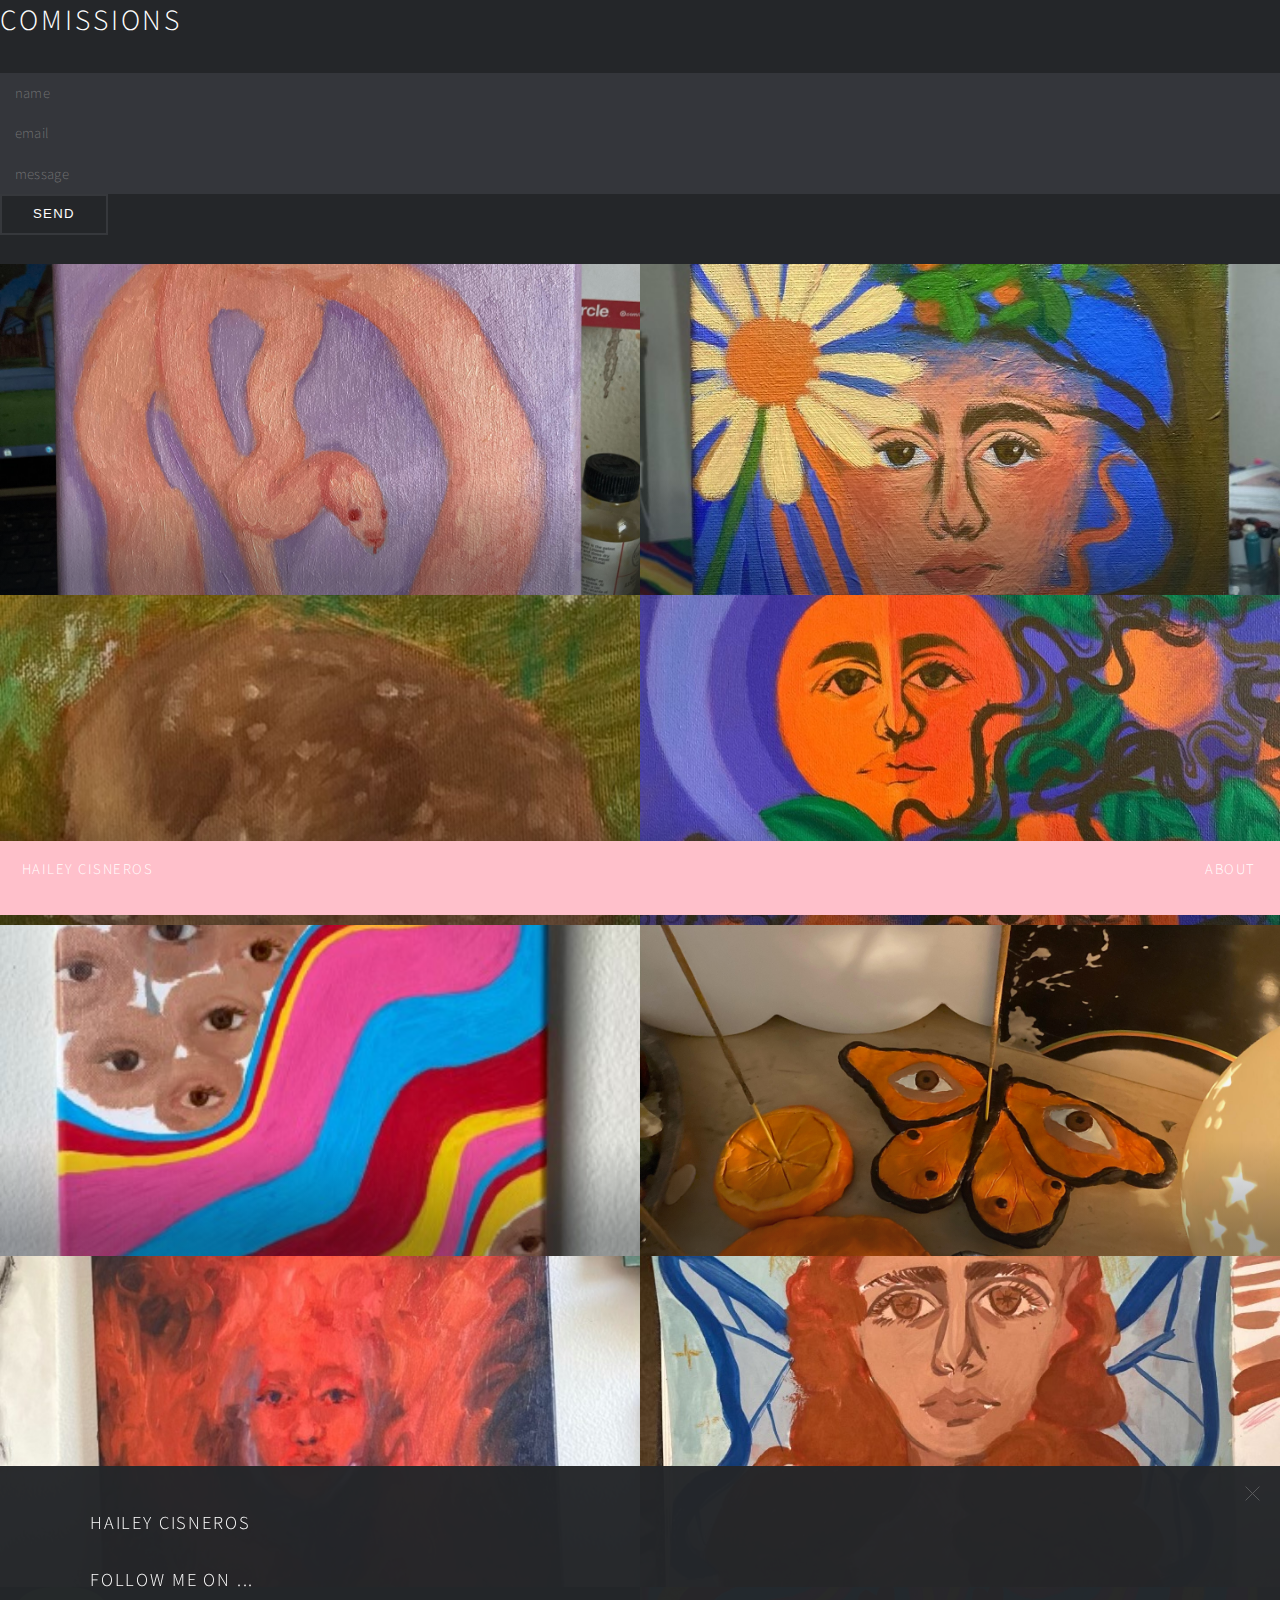
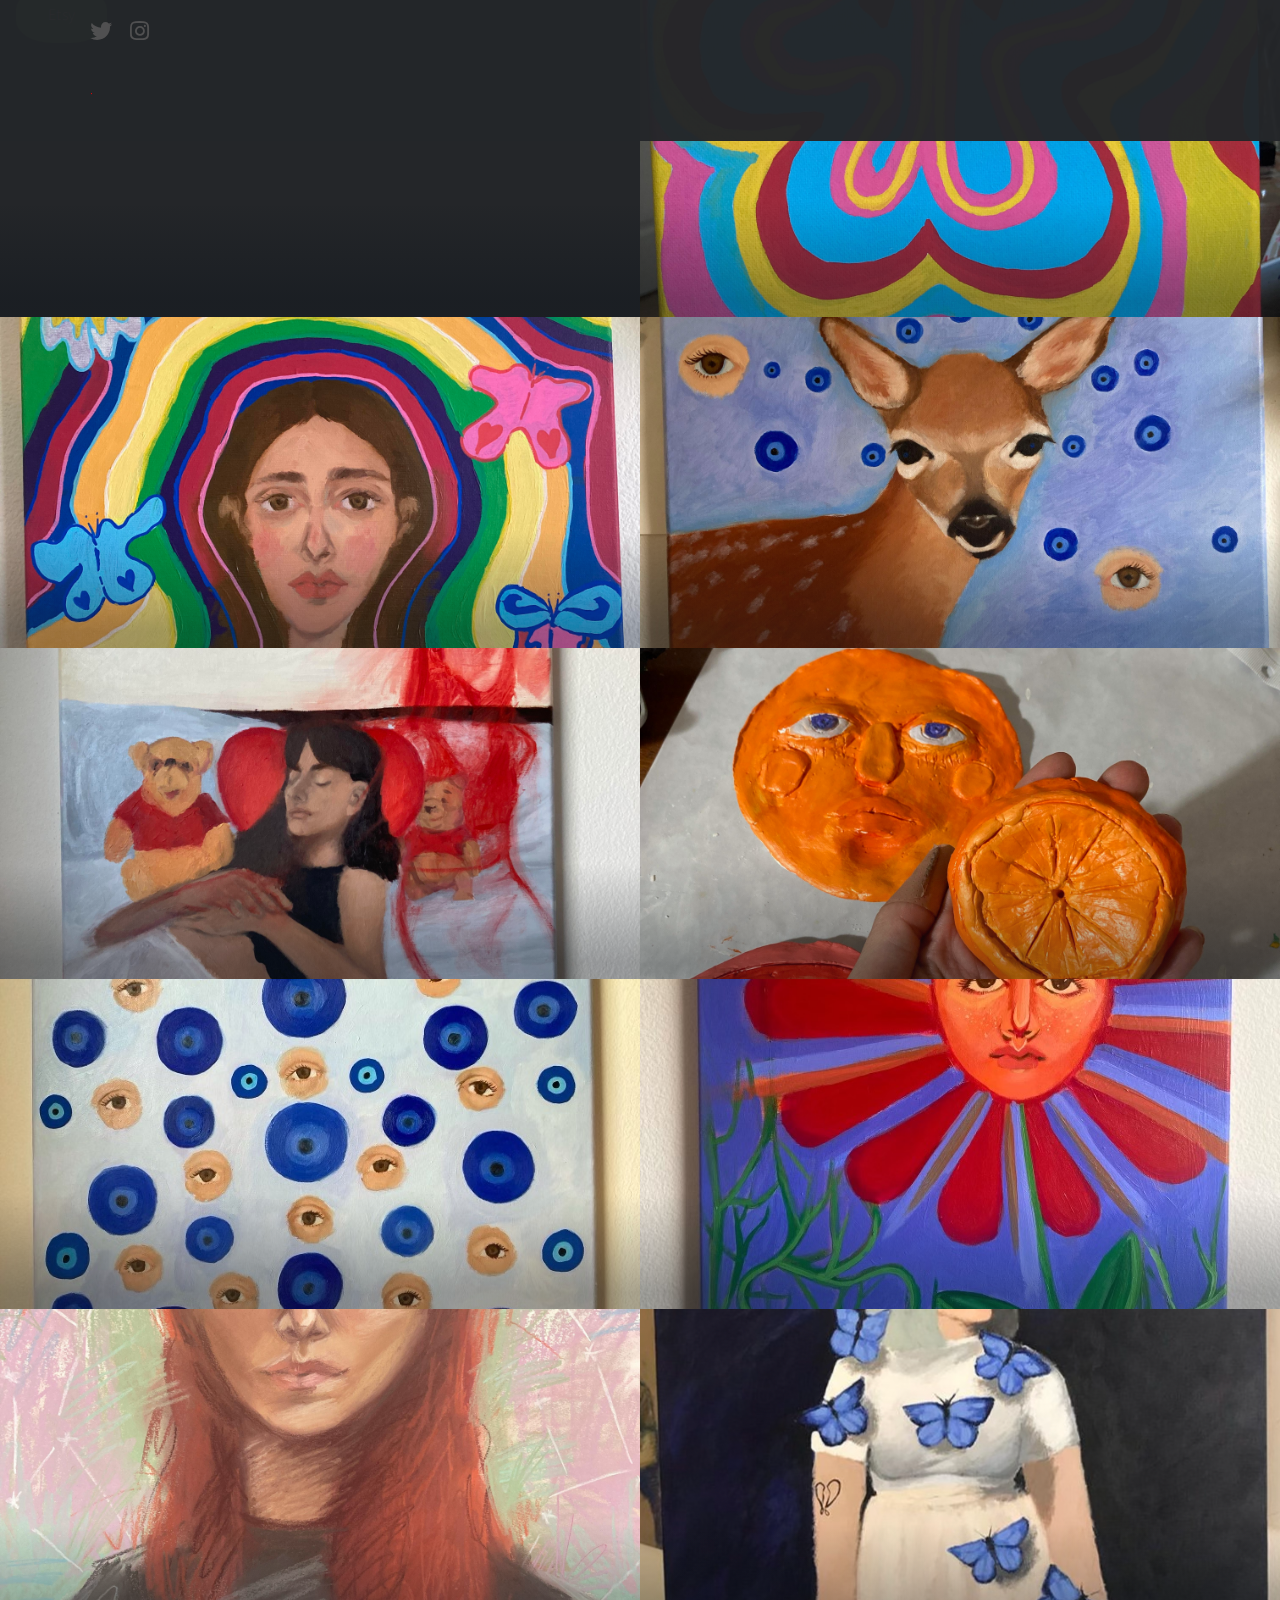
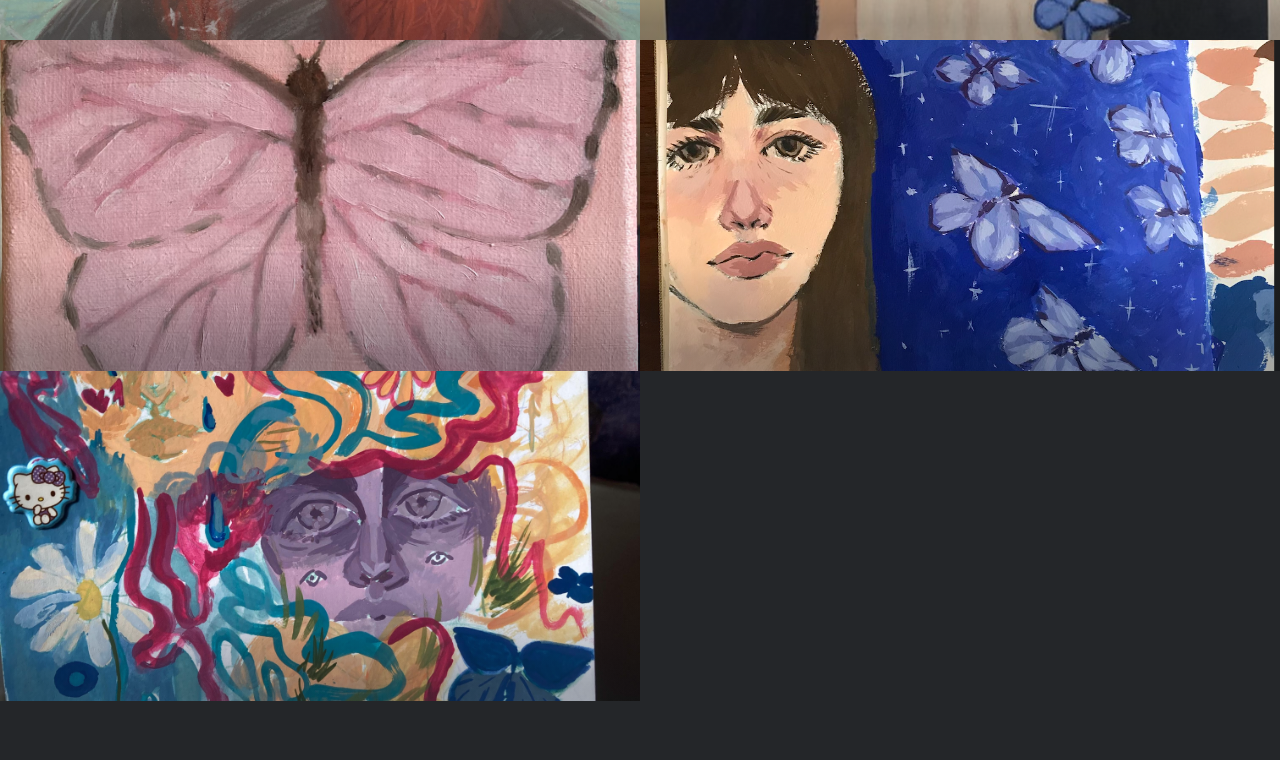
==== commit 082f200f: "adding form" ====
--- a/index.html
+++ b/index.html
@@ -9,6 +9,27 @@
 		<noscript><link rel="stylesheet" href="assets/css/noscript.css" /></noscript>
 	</head>
 	<body class="is-preload">
+		<div class="contact">
+			<h1>comissions</h1>
+			<form action="https://getform.io/f/fd8639aa-14b3-481b-bca4-27b902554d82" method="POST">
+				<input type="text" name="name" placeholder="name">
+				<input type="email" name="email"placeholder="email">
+				<input type="text" name="message"placeholder="message">
+				<!-- add hidden Honeypot input to prevent spams -->
+				<input type="hidden" name="_gotcha" style="display:none !important">
+				<!-- checkbox handle -->
+				<input type="checkbox" name="subscribe" value="yes" checked>
+				<input type="hidden" name="subscribe" value="no">
+				<!-- radio button handle -->
+				<input type="radio" name="gender" value="male" checked>
+				<input type="radio" name="gender" value="female">
+				<input type="radio" name="gender" value="other">
+				<!-- select field handle -->
+				
+				<button type="submit">Send</button>
+			</form>
+		</div>
+		
 
 		<!-- Wrapper -->
 			<div id="wrapper">
@@ -53,7 +74,7 @@
 						<article class="thumb">
 							<a href="images/fulls/05.jpg" class="image"><img src="images/thumbs/05.jpg" alt="" /></a>
 							<a href="https://www.etsy.com/shop/haileyacisnerosart"  target="_blank" class="butter" >Etsy</a>
-							<h2></h2>
+							
 							<p></p>
 						</article>
 						<article class="thumb">
--- a/assets/css/main.css
+++ b/assets/css/main.css
@@ -2230,10 +2230,15 @@
 /* Footer */
 
 #footer .copyright {
-  color: #505051;
+  color: red;
   font-size: 0.9em;
+
 }
 
 #footer .copyright a {
   color: inherit;
 }
+form{
+  width: 100%;
+  color: pink;
+}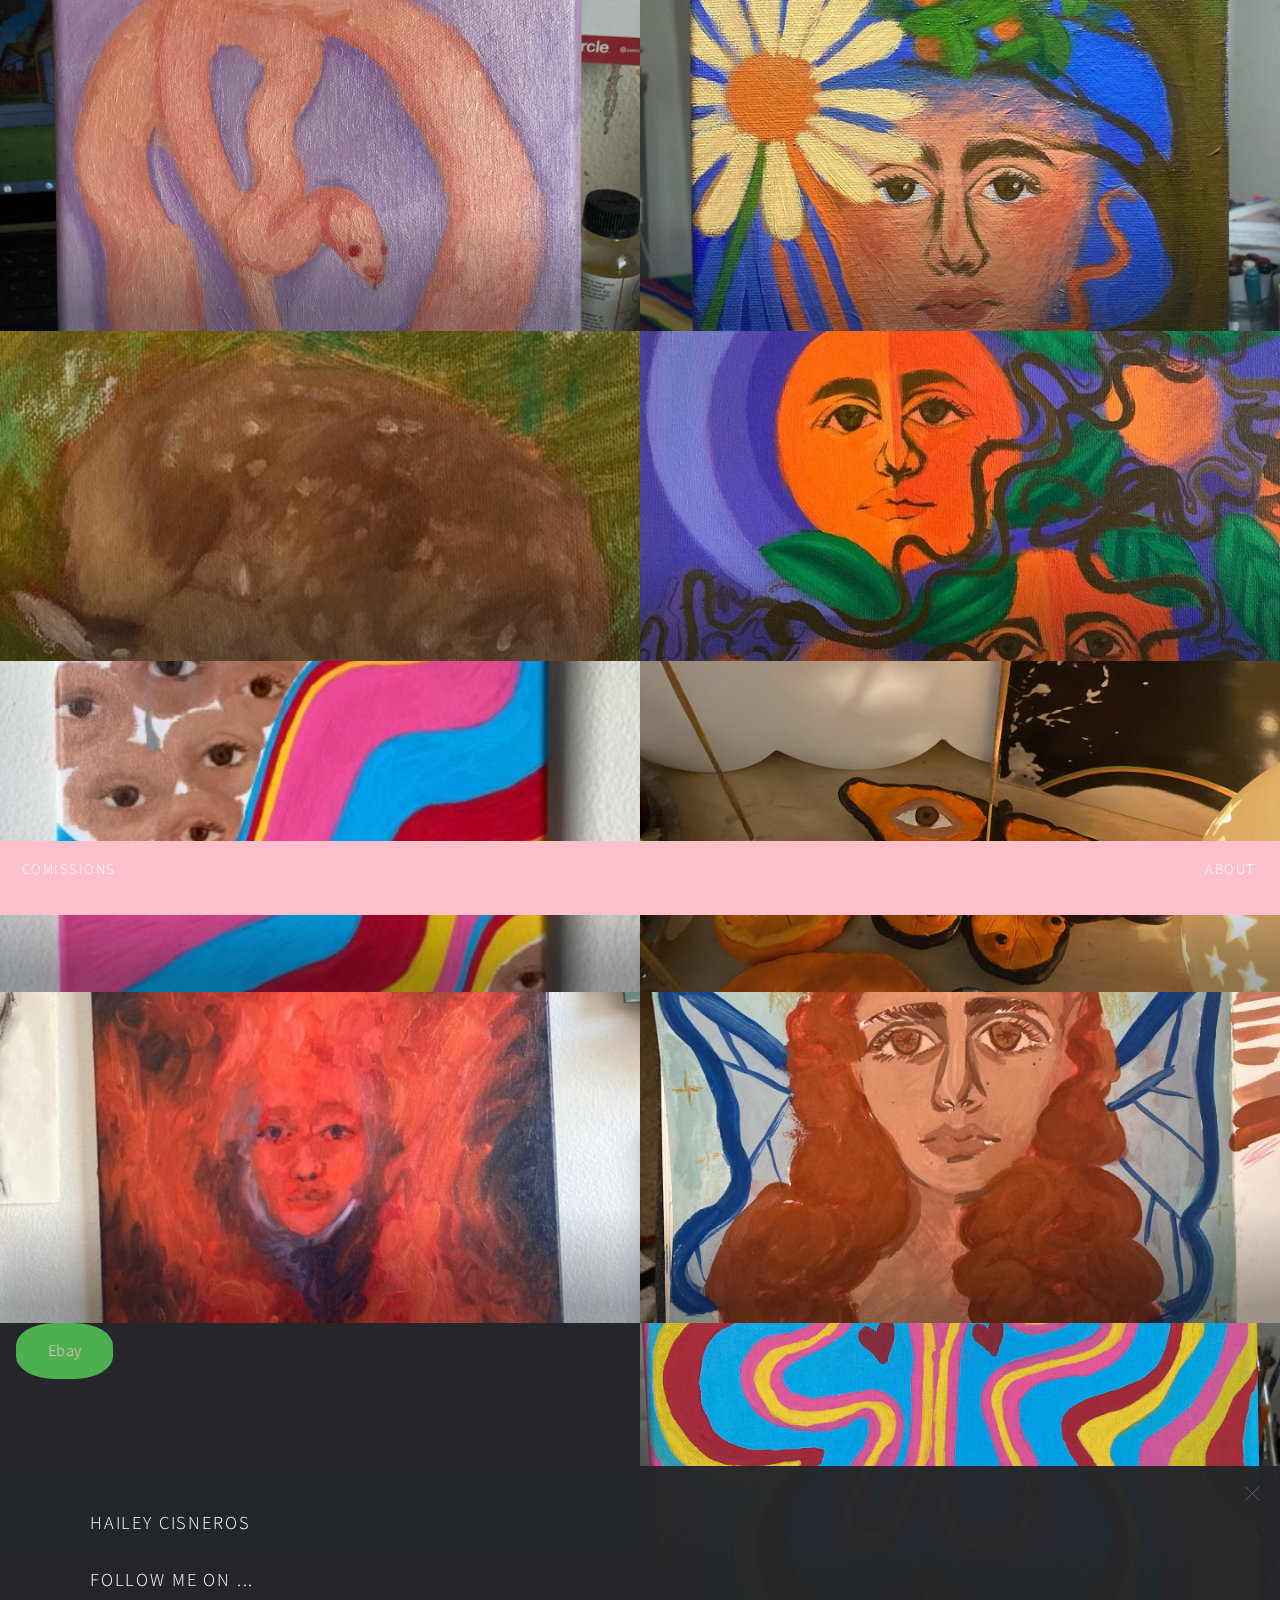
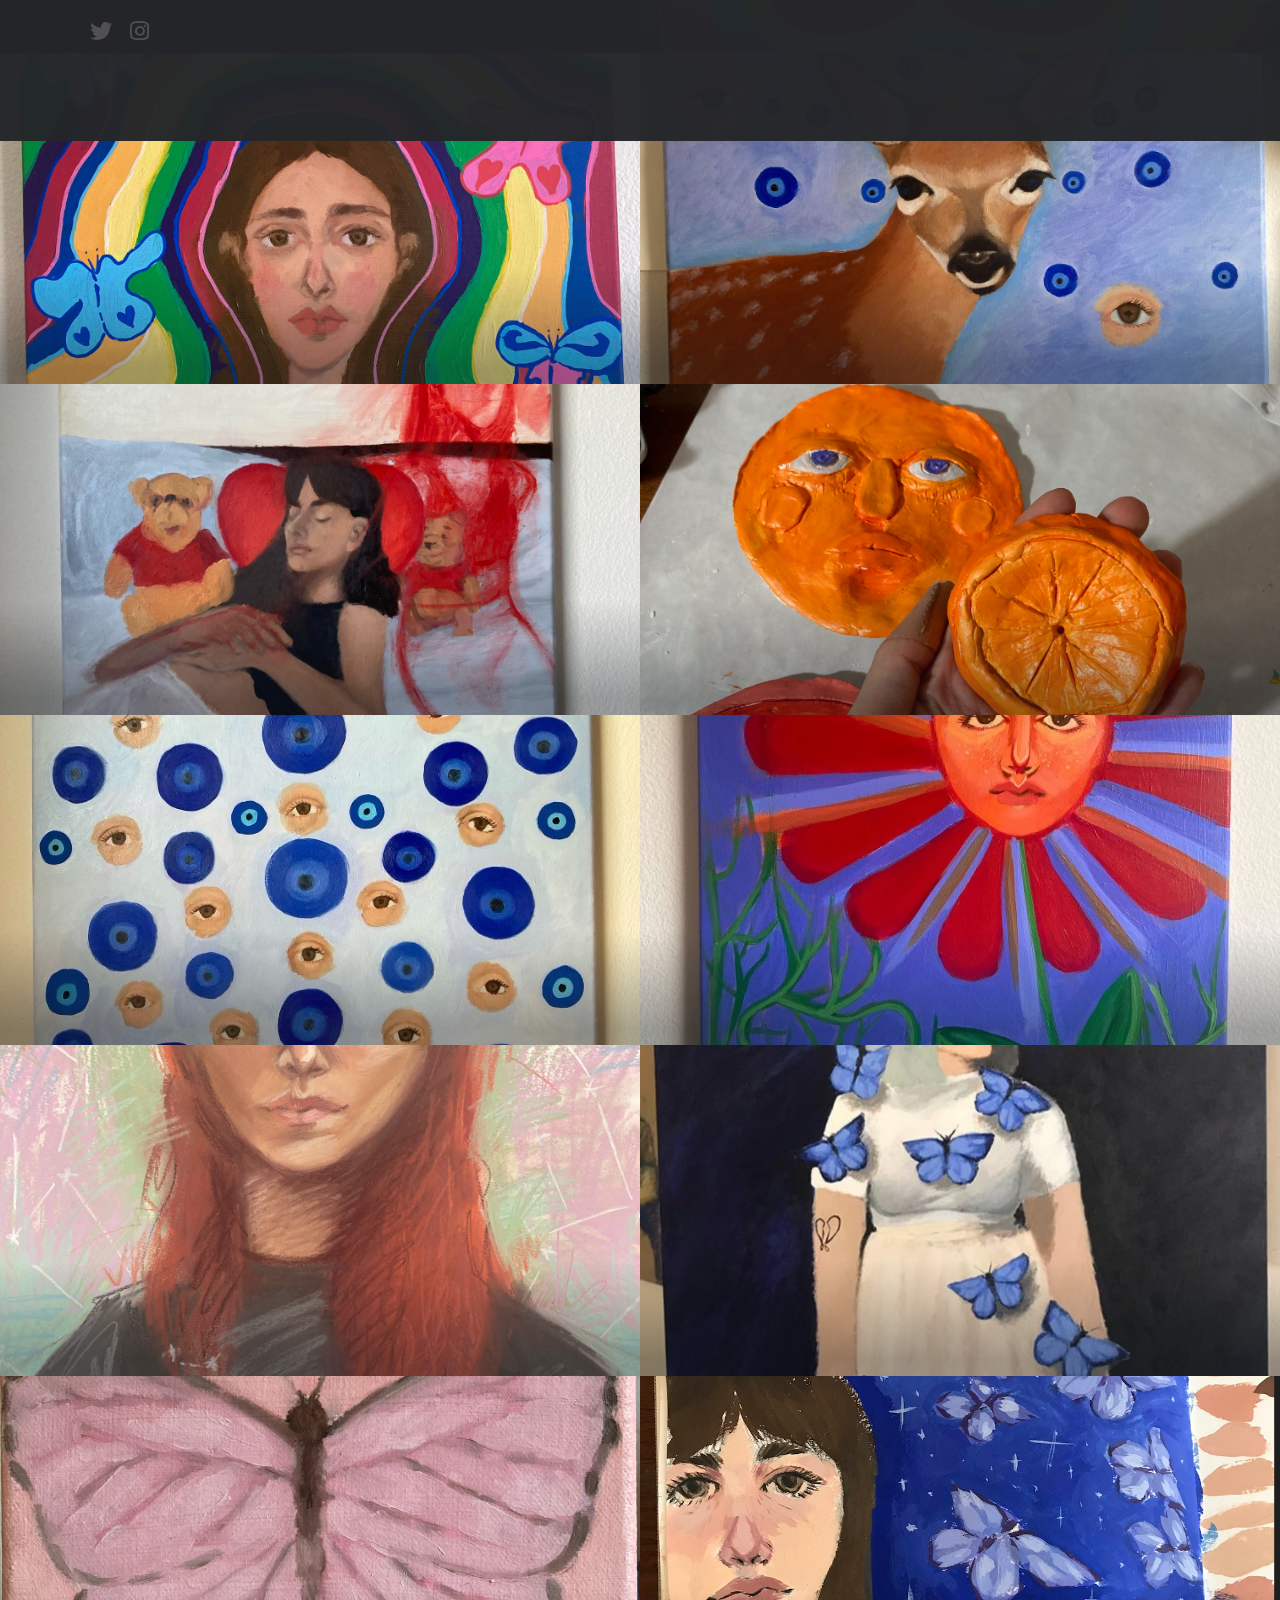
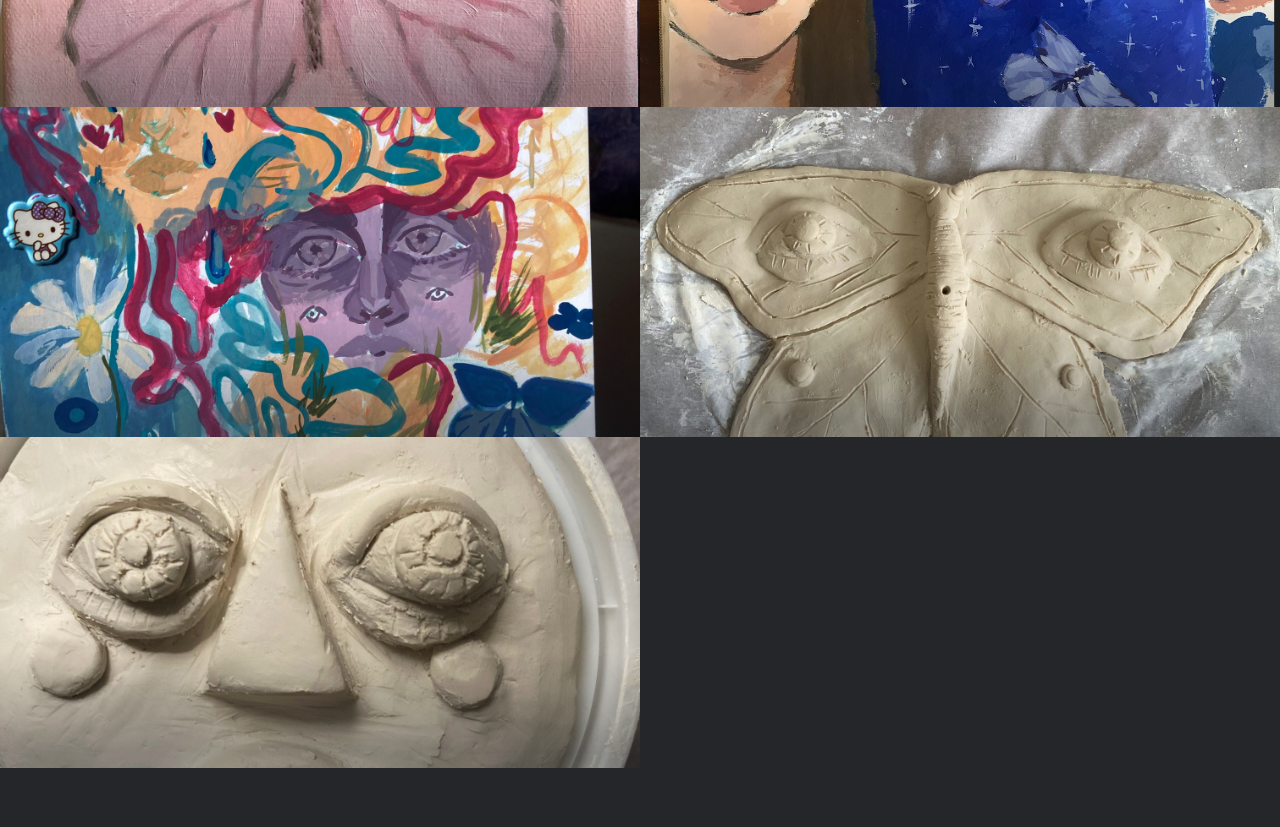
==== commit 0c609fda: "change links to ebay" ====
--- a/index.html
+++ b/index.html
@@ -9,26 +9,7 @@
 		<noscript><link rel="stylesheet" href="assets/css/noscript.css" /></noscript>
 	</head>
 	<body class="is-preload">
-		<div class="contact">
-			<h1>comissions</h1>
-			<form action="https://getform.io/f/fd8639aa-14b3-481b-bca4-27b902554d82" method="POST">
-				<input type="text" name="name" placeholder="name">
-				<input type="email" name="email"placeholder="email">
-				<input type="text" name="message"placeholder="message">
-				<!-- add hidden Honeypot input to prevent spams -->
-				<input type="hidden" name="_gotcha" style="display:none !important">
-				<!-- checkbox handle -->
-				<input type="checkbox" name="subscribe" value="yes" checked>
-				<input type="hidden" name="subscribe" value="no">
-				<!-- radio button handle -->
-				<input type="radio" name="gender" value="male" checked>
-				<input type="radio" name="gender" value="female">
-				<input type="radio" name="gender" value="other">
-				<!-- select field handle -->
-				
-				<button type="submit">Send</button>
-			</form>
-		</div>
+		
 		
 
 		<!-- Wrapper -->
@@ -37,7 +18,7 @@
 				<!-- Header -->
 				<div></div>
 					<header id="header">
-						<h1><a href="index.html"><strong>Hailey Cisneros</strong> </a></h1>
+						<h1><a href="comissions.html"><strong>Comissions</strong> </a></h1>
 						<nav>
 							<ul>
 								<li><a href="#footer" >About</a></li>
@@ -49,126 +30,138 @@
 					<div id="main">
 						<article class="thumb">
 							<a href="images/fulls/01.jpg" class="image"><img src="images/thumbs/01.jpg" alt="" /></a>
-							<a href="https://www.etsy.com/shop/haileyacisnerosart"  target="_blank" class="butter" >Etsy</a>
+							<a href="https://www.ebay.com/usr/haileyacisnerosart"  target="_blank" class="butter" >Ebay</a>
 							<h2></h2>
 							<p></p>
 						</article>
 						<article class="thumb">
 							<a href="images/fulls/02.jpg" class="image"><img src="images/thumbs/02.jpg" alt="" /></a>
-							<a href="https://www.etsy.com/shop/haileyacisnerosart"  target="_blank" class="butter" >Etsy</a>
+							<a href="https://www.ebay.com/usr/haileyacisnerosart"  target="_blank" class="butter" >Ebay</a>
 							<h2></h2>
 							<p></p>
 						</article>
 						<article class="thumb" id="logo">
 							<a href="images/fulls/03.jpg" class="image"><img src="images/thumbs/03.jpg" alt="" /></a>
-							<a href="https://www.etsy.com/shop/haileyacisnerosart"  target="_blank" class="butter" >Etsy</a>
+							<a href="https://www.ebay.com/usr/haileyacisnerosart"  target="_blank" class="butter" >Ebay</a>
 							<h2></h2>
 							<p></p>
 						</article>
 						<article class="thumb">
 							<a href="images/fulls/04.jpg" class="image"><img src="images/thumbs/04.jpg" alt="" /></a>
-							<a href="https://www.etsy.com/shop/haileyacisnerosart"  target="_blank" class="butter" >Etsy</a>
+							<a href="https://www.ebay.com/usr/haileyacisnerosart"  target="_blank" class="butter" >Ebay</a>
 							<h2></h2>
 							<p></p>
 						</article>
 						<article class="thumb">
 							<a href="images/fulls/05.jpg" class="image"><img src="images/thumbs/05.jpg" alt="" /></a>
-							<a href="https://www.etsy.com/shop/haileyacisnerosart"  target="_blank" class="butter" >Etsy</a>
+							<a href="https://www.ebay.com/usr/haileyacisnerosart"  target="_blank" class="butter" >Ebay</a>
 							
 							<p></p>
 						</article>
 						<article class="thumb">
 							<a href="images/fulls/06.jpg" class="image"><img src="images/thumbs/06.jpg" alt="" /></a>
-							<a href="https://www.etsy.com/shop/haileyacisnerosart"  target="_blank" class="butter" >Etsy</a>
+							<a href="https://www.ebay.com/usr/haileyacisnerosart"  target="_blank" class="butter" >Ebay</a>
 							<h2></h2>
 							<p></p>
 						</article>
 						<article class="thumb">
 							<a href="images/fulls/07.jpg" class="image"><img src="images/thumbs/07.jpg" alt="" /></a>
-							<a href="https://www.etsy.com/shop/haileyacisnerosart"  target="_blank" class="butter" >Etsy</a>
+							<a href="https://www.ebay.com/usr/haileyacisnerosart"  target="_blank" class="butter" >Ebay</a>
 							<h2></h2>
 							<p></p>
 						</article>
 						<article class="thumb">
 							<a href="images/fulls/08.jpg" class="image"><img src="images/thumbs/08.jpg" alt="" /></a>
-							<a href="https://www.etsy.com/shop/haileyacisnerosart"  target="_blank" class="butter" >Etsy</a>
+							<a href="https://www.ebay.com/usr/haileyacisnerosart"  target="_blank" class="butter" >Ebay</a>
 							
 						</article>
 						<article class="thumb">
 							<a href="images/fulls/09.jpg" class="image"><img src="images/thumbs/09.jpg" alt="" /></a>
-							<a href="https://www.etsy.com/shop/haileyacisnerosart"  target="_blank" class="butter" >Etsy</a>
+							<a href="https://www.ebay.com/usr/haileyacisnerosart"  target="_blank" class="butter" >Ebay</a>
 							<h2></h2>
 							<p></p>
 						</article>
 						<article class="thumb">
 							<a href="images/fulls/10.jpg" class="image"><img src="images/thumbs/10.jpg" alt="" /></a>
-							<a href="https://www.etsy.com/shop/haileyacisnerosart"  target="_blank" class="butter" >Etsy</a>
+							<a href="https://www.ebay.com/usr/haileyacisnerosart"  target="_blank" class="butter" >Ebay</a>
 							<h2></h2><p>
 									</p>
 						</article>
 						<article class="thumb">
 							<a href="images/fulls/11.jpg" class="image"><img src="images/thumbs/11.jpg" alt="" /></a>
-							<a href="https://www.etsy.com/shop/haileyacisnerosart"  target="_blank" class="butter" >Etsy</a>
+							<a href="https://www.ebay.com/usr/haileyacisnerosart"  target="_blank" class="butter" >Ebay</a>
 							<h2></h2>
 							<p></p>
 						</article>
 						<article class="thumb">
 							<a href="images/fulls/12.jpg" class="image"><img src="images/thumbs/12.jpg" alt="" /></a>
-							<a href="https://www.etsy.com/shop/haileyacisnerosart"  target="_blank" class="butter" >Etsy</a>
+							<a href="https://www.ebay.com/usr/haileyacisnerosart"  target="_blank" class="butter" >Ebay</a>
 							<h2></h2>
 							<p></p>
 						</article>
 						<article class="thumb">
 							<a href="images/fulls/13.jpg" class="image"><img src="images/thumbs/13.jpg" alt="" /></a>
-							<a href="https://www.etsy.com/shop/haileyacisnerosart"  target="_blank" class="butter" >Etsy</a>
+							<a href="https://www.ebay.com/usr/haileyacisnerosart"  target="_blank" class="butter" >Ebay</a>
 							<h2></h2>
 							<p></p>
 						</article>
 						<article class="thumb">
 							<a href="images/fulls/14.jpg" class="image"><img src="images/thumbs/14.jpg" alt="" /></a>
-							<a href="https://www.etsy.com/shop/haileyacisnerosart"  target="_blank" class="butter" >Etsy</a>
+							<a href="https://www.ebay.com/usr/haileyacisnerosart"  target="_blank" class="butter" >Ebay</a>
 							<h2></h2>
 							<p></p>
 						</article>
 						<article class="thumb">
 							<a href="images/fulls/15.jpg" class="image"><img src="images/thumbs/15.jpg" alt="" /></a>
-							<a href="https://www.etsy.com/shop/haileyacisnerosart"  target="_blank" class="butter" >Etsy</a>
+							<a href="https://www.ebay.com/usr/haileyacisnerosart"  target="_blank" class="butter" >Ebay</a>
 							<h2></h2>
 							<p></p>
 						</article>
 						<article class="thumb">
 							<a href="images/fulls/16.jpg" class="image"><img src="images/thumbs/16.jpg" alt="" /></a>
-							<a href="https://www.etsy.com/shop/haileyacisnerosart"  target="_blank" class="butter" >Etsy</a>
+							<a href="https://www.ebay.com/usr/haileyacisnerosart"  target="_blank" class="butter" >Ebay</a>
 							<h2></h2>
 							<p></p>
 						</article>
 						<article class="thumb">
 							<a href="images/fulls/17.jpg" class="image"><img src="images/thumbs/17.jpg" alt="" /></a>
-							<a href="https://www.etsy.com/shop/haileyacisnerosart"  target="_blank" class="butter" >Etsy</a>
+							<a href="https://www.ebay.com/usr/haileyacisnerosart"  target="_blank" class="butter" >Ebay</a>
 							<h2></h2>
 							<p></p>
 						</article>
 						<article class="thumb">
 							<a href="images/fulls/18.jpg" class="image"><img src="images/thumbs/18.jpg" alt="" /></a>
-							<a href="https://www.etsy.com/shop/haileyacisnerosart"  target="_blank" class="butter" >Etsy</a>
+							<a href="https://www.ebay.com/usr/haileyacisnerosart"  target="_blank" class="butter" >Ebay</a>
 							<h2></h2>
 							<p></p>
 						</article>
 						<article class="thumb">
 							<a href="images/fulls/19.jpg" class="image"><img src="images/thumbs/19.jpg" alt="" /></a>
-							<a href="https://www.etsy.com/shop/haileyacisnerosart"  target="_blank" class="butter" >Etsy</a>
+							<a href="https://www.ebay.com/usr/haileyacisnerosart"  target="_blank" class="butter" >Ebay</a>
 							<h2></h2>
 							<p></p>
 						</article>
 						<article class="thumb">
 							<a href="images/fulls/20.jpg" class="image"><img src="images/thumbs/20.jpg" alt="" /></a>
-							<a href="https://www.etsy.com/shop/haileyacisnerosart"  target="_blank" class="butter" >Etsy</a>
+							<a href="https://www.ebay.com/usr/haileyacisnerosart"  target="_blank" class="butter" >Ebay</a>
 							<h2></h2>
 							<p></p>
 						</article>
 						<article class="thumb">
 							<a href="images/fulls/21.jpg" class="image"><img src="images/thumbs/21.jpg" alt="" /></a>
-							<a href="https://www.etsy.com/shop/haileyacisnerosart"  target="_blank" class="butter" >Etsy</a>
+							<a href="https://www.ebay.com/usr/haileyacisnerosart"  target="_blank" class="butter" >Ebay</a>
+							<h2></h2>
+							<p></p>
+						</article>
+						<article class="thumb">
+							<a href="images/fulls/29.jpg" class="image"><img src="images/thumbs/29.jpg" alt="" /></a>
+							<a href="https://www.ebay.com/usr/haileyacisnerosart"  target="_blank" class="butter" >Ebay</a>
+							<h2></h2>
+							<p></p>
+						</article>
+						<article class="thumb">
+							<a href="images/fulls/30.jpg" class="image"><img src="images/thumbs/30.jpg" alt="" /></a>
+							<a href="https://www.ebay.com/usr/haileyacisnerosart"  target="_blank" class="butter" >Ebay</a>
 							<h2></h2>
 							<p></p>
 						</article>
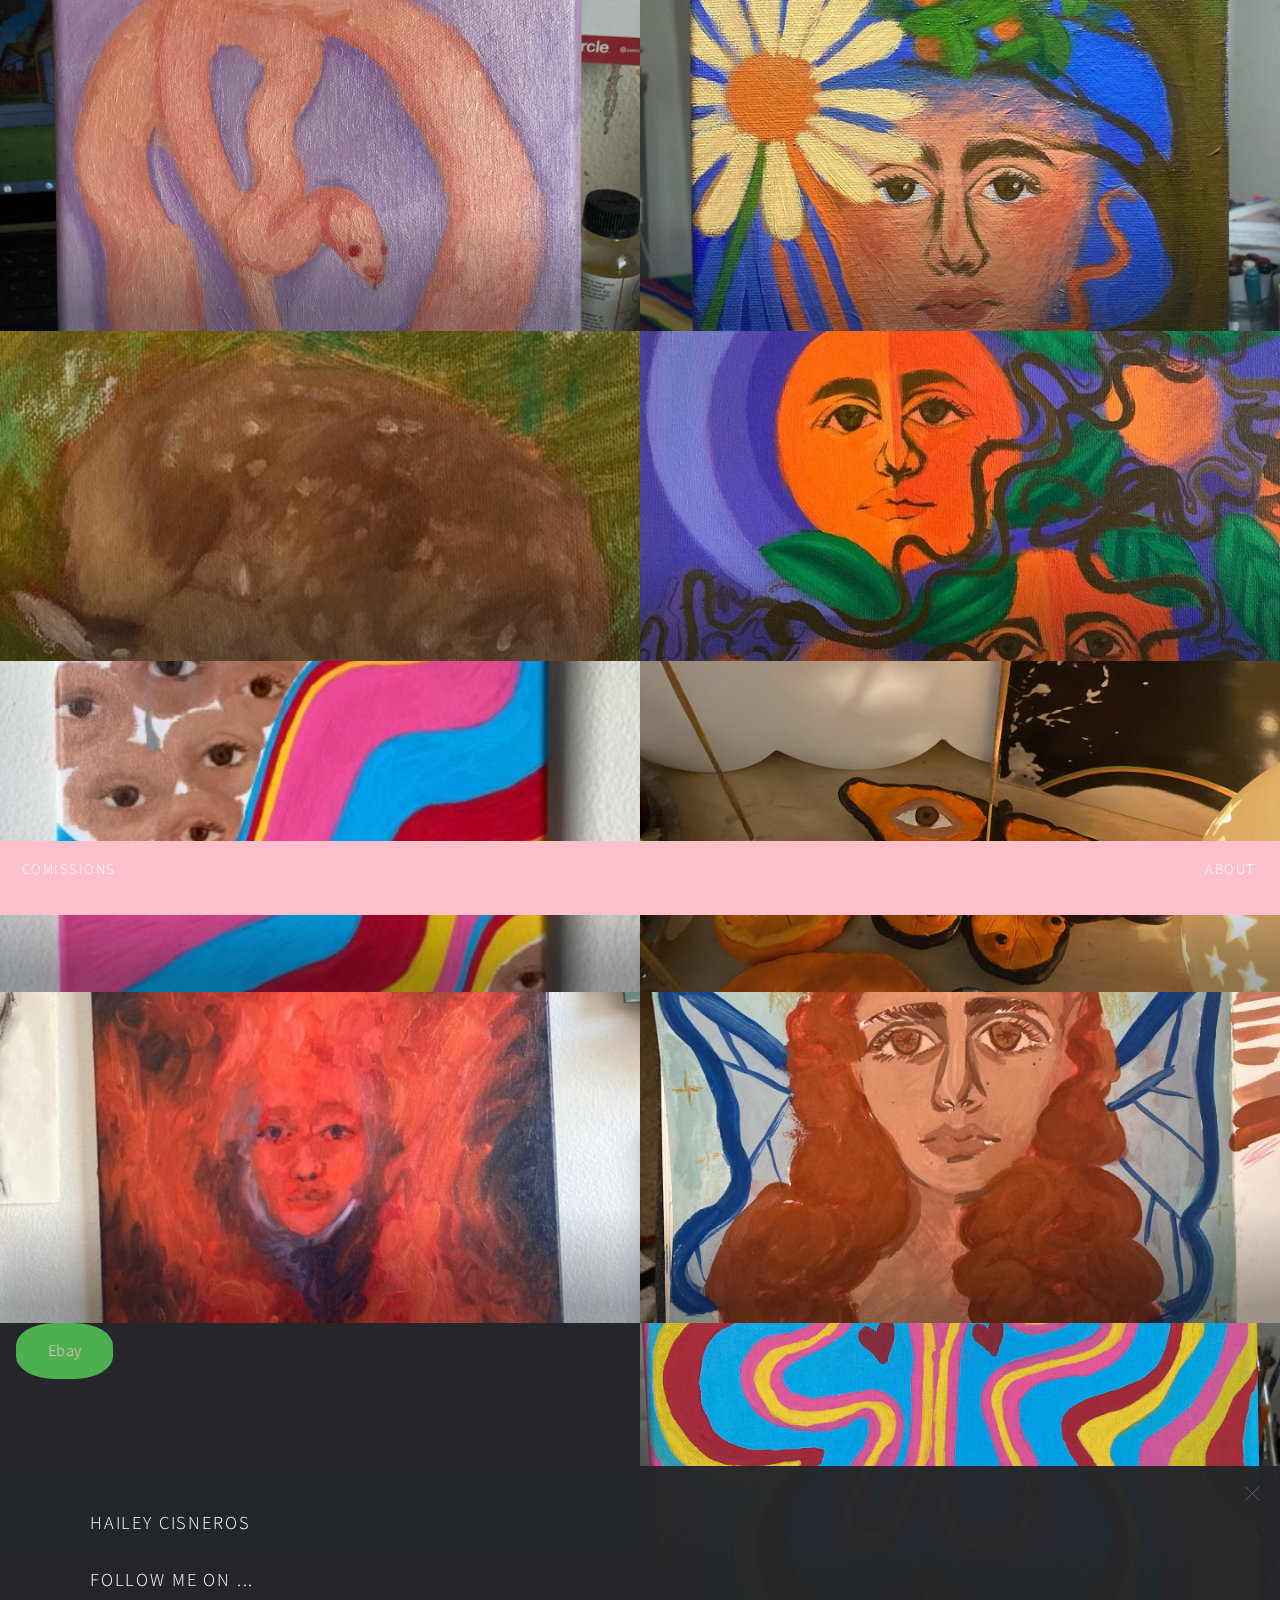
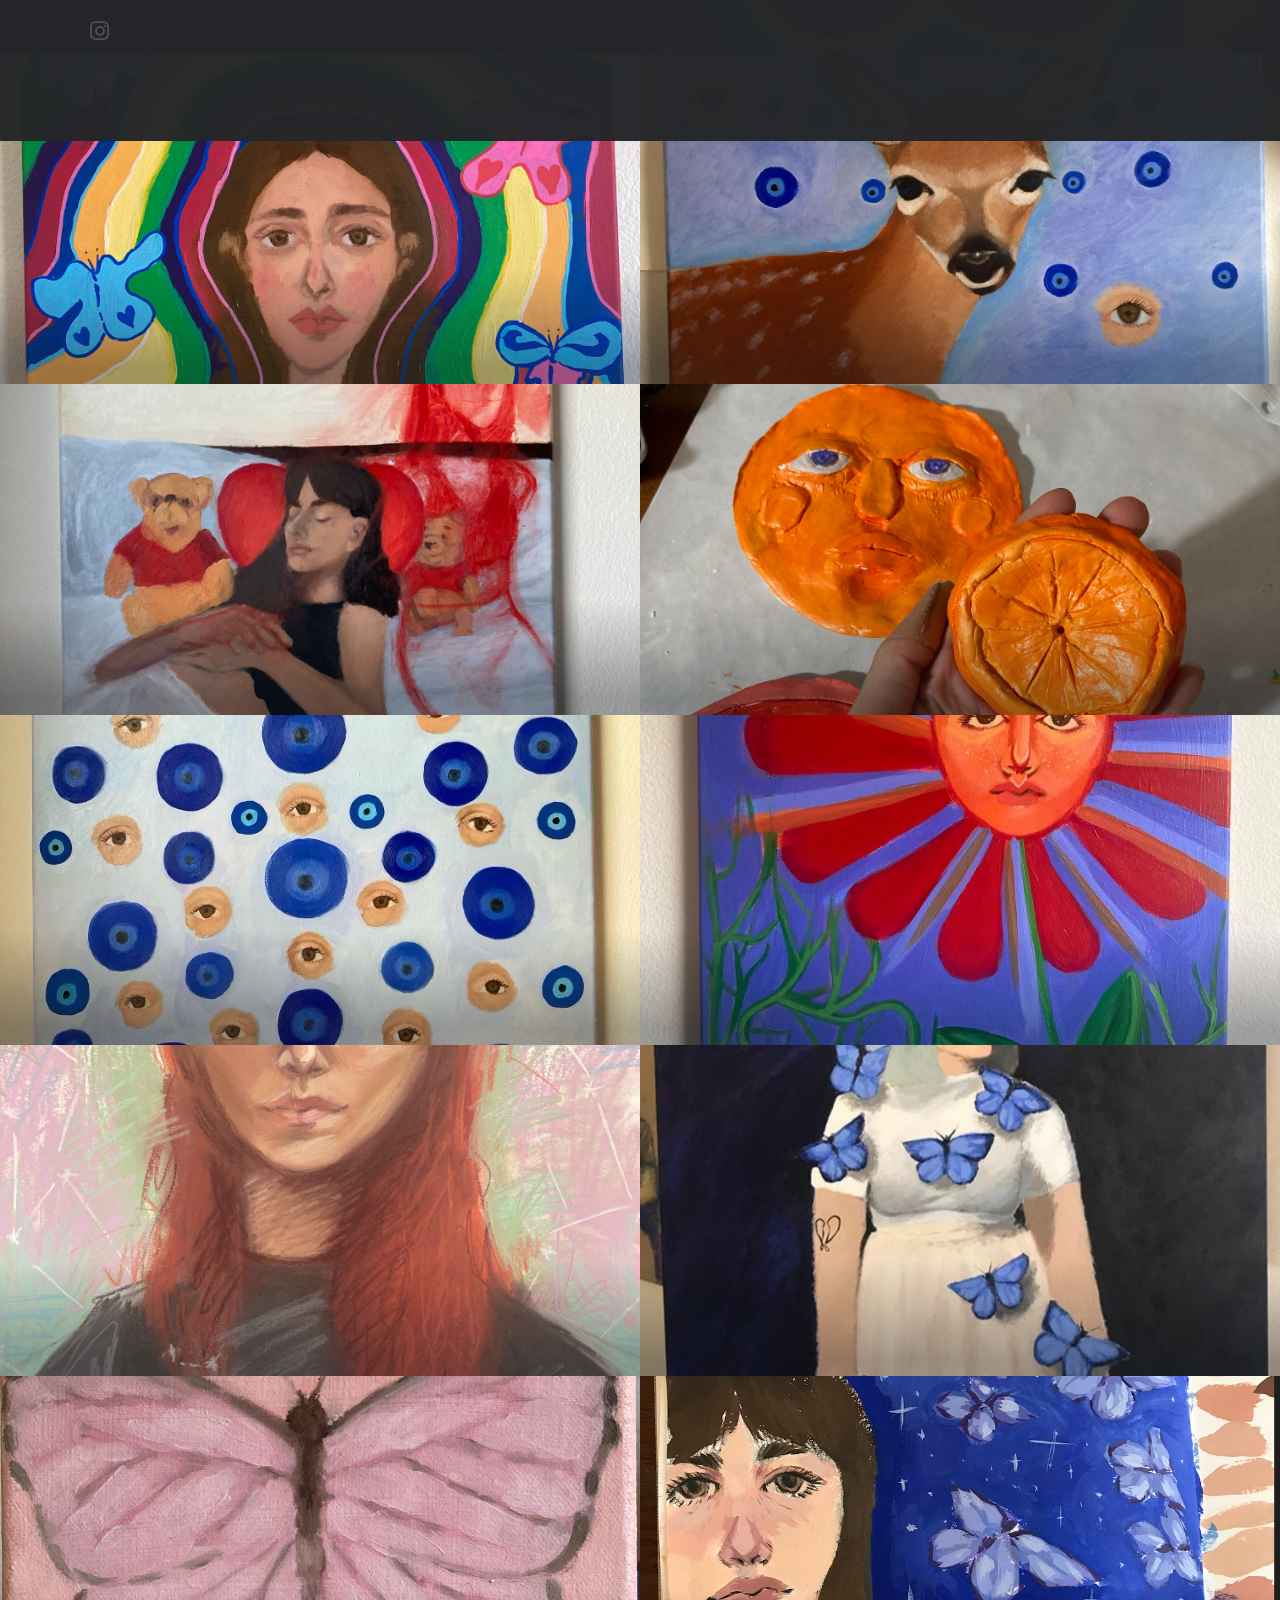
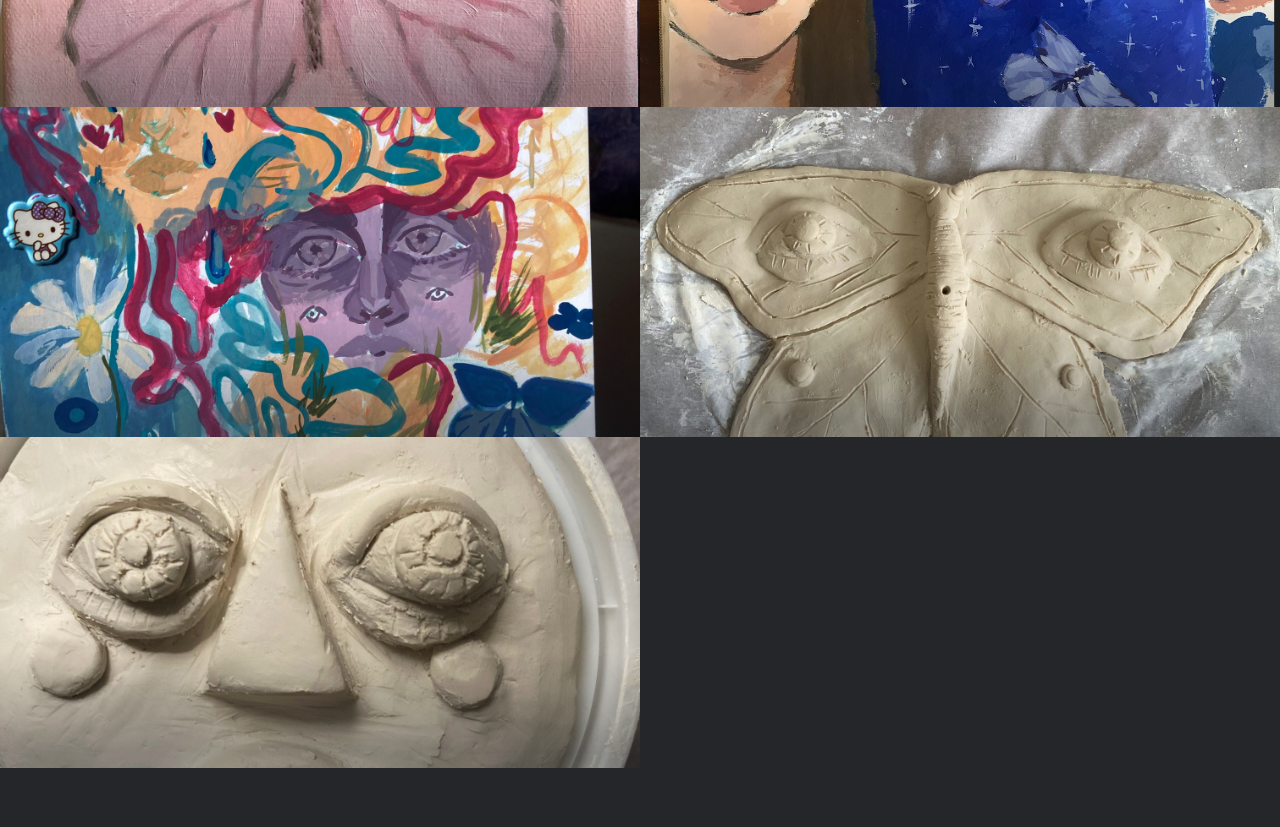
==== commit 0be324ef: "comissions changes implementation" ====
--- a/index.html
+++ b/index.html
@@ -179,9 +179,9 @@
 								<section>
 									<h2>Follow me on ...</h2>
 									<ul class="icons">
-										<li><a href="https://twitter.com/shop/hayileycisnerosartAzulbuttery" target="_blank" class="icon brands fa-twitter"><span class="label">Twitter</span></a></li>
-
-										<li><a href="https://www.instagram.com/shop/hayileycisnerosarthaileyacisnerosart/" target="_blank" class="icon brands fa-instagram"><span class="label">Instagram</span></a></li>
+										
+
+										<li><a href="https://www.instagram.com/haileyacisnerosart/" target="_blank" class="icon brands fa-instagram"><span class="label">Instagram</span></a></li>
 
 
 
--- a/assets/css/main.css
+++ b/assets/css/main.css
@@ -2241,4 +2241,13 @@
 form{
   width: 100%;
   color: pink;
+}
+.examples{
+  
+  border: 1px solid white;
+  display: flex;
+  
+}
+.examples img{
+  width: 50%;
 }